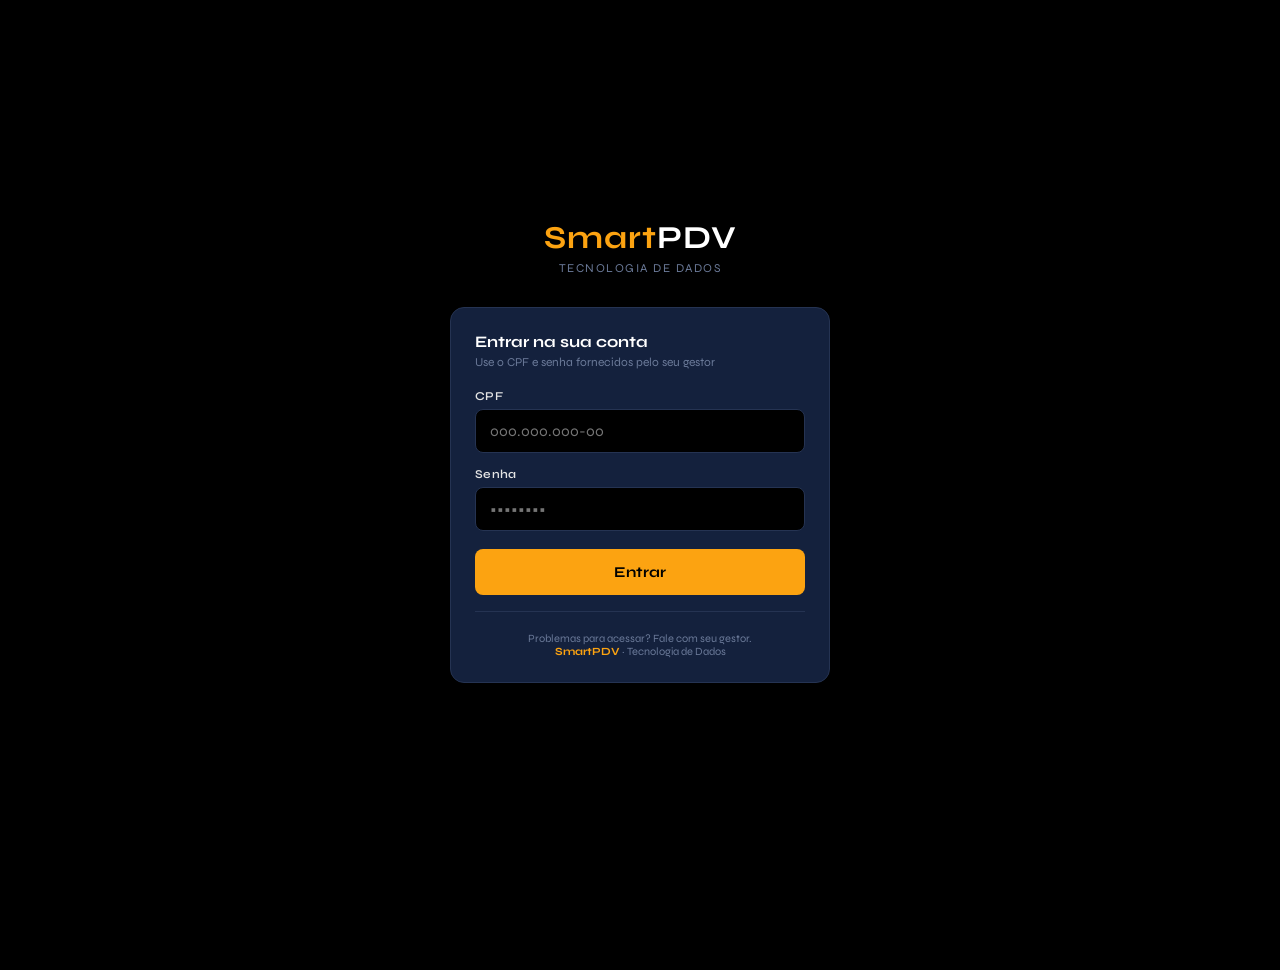
==== index.html @ 87f672d1 "Update index.html" ====
<!DOCTYPE html>
<html lang="pt-BR">
<head>
<meta charset="UTF-8">
<meta name="viewport" content="width=device-width, initial-scale=1.0, maximum-scale=1.0">
<meta name="theme-color" content="#14213D">
<meta name="apple-mobile-web-app-capable" content="yes">
<title>SmartPDV — by Smartdata</title>
<link href="https://fonts.googleapis.com/css2?family=Syne:wght@400;500;600;700&family=DM+Mono:wght@500&display=swap" rel="stylesheet">
<link rel="stylesheet" href="assets/css/app.css">
</head>
<body>

<!-- ═══════════════════════════════════════════════
     TELA LOGIN
═══════════════════════════════════════════════ -->
<div id="sc-login" class="login-wrap">
  <div class="login-logo">
    <div class="login-logo-text"><span>Smart</span>PDV</div>
    <div class="login-tagline">Tecnologia de Dados</div>
  </div>

  <div class="login-card">
    <div class="login-title">Entrar na sua conta</div>
    <div class="login-sub">Use o CPF e senha fornecidos pelo seu gestor</div>

    <div class="login-field">
      <label>CPF</label>
      <input type="text" id="login-email" placeholder="000.000.000-00" inputmode="numeric" autocomplete="username" maxlength="14">
    </div>
    <div class="login-field">
      <label>Senha</label>
      <input type="password" id="login-senha" placeholder="••••••••" autocomplete="current-password">
    </div>

    <button class="login-btn" id="login-btn" onclick="fazerLogin()">Entrar</button>
    <div class="login-loading" id="login-loading">⏳ Verificando...</div>
    <div class="login-error" id="login-error">E-mail ou senha incorretos. Tente novamente.</div>

    <div class="login-divider"></div>
    <div class="login-footer">
      Problemas para acessar? Fale com seu gestor.<br>
      <strong style="color:var(--brand)">SmartPDV</strong> · Tecnologia de Dados
    </div>
  </div>
</div>

<!-- ═══════════════════════════════════════════════
     TELA 1 — PRINCIPAL (Consolidado)
═══════════════════════════════════════════════ -->
<div id="sc-home" class="screen">
  <div class="header">
    <div class="logo"><span style="color:#FCA311">Smart</span>PDV</div>
    <button class="theme-toggle" onclick="toggleTema()" id="theme-btn" title="Alternar tema">
      <span class="toggle-icon" id="theme-icon">🌙</span>
      <div class="toggle-track"><div class="toggle-thumb"></div></div>
      <span class="toggle-lbl" id="theme-lbl">DARK</span>
    </button>
    <div class="h-row">
      <div>
        <div class="h-title" id="greeting">Bom dia!</div>
        <div style="font-size:15px;font-weight:600;color:var(--text);margin-top:2px" id="home-promotor-nome"></div>
        <div class="h-sub" id="hdate">—</div>
      </div>
      <div class="h-time" id="hclock">--:--</div>
    </div>
    <div class="loja-pill" onclick="abrirSeletorLoja()" style="cursor:pointer" id="loja-pill-home">🏪 <span id="loja-header">Selecionar loja ▾</span></div>
    <div id="seletor-lojas" style="display:none;margin-top:8px;background:var(--surface2);border:1px solid var(--border);border-radius:var(--radius-sm);overflow:hidden"></div>
  </div>

  <div class="sec">
    <!-- STATUS DO DIA — META + ESTOQUE -->
    <div class="card" style="padding:0;overflow:hidden">

      <!-- LINHA 1: Meta mensal + venda diária necessária -->
      <div style="padding:14px 14px 10px;border-bottom:1px solid var(--border)">
        <div style="display:flex;justify-content:space-between;align-items:center;margin-bottom:10px">
          <div class="ct" style="margin:0">Meta do mês</div>
          <div style="display:flex;align-items:center;gap:6px">
            <span id="home-dias-restantes" style="font-size:10px;color:var(--text3)">— dias úteis restantes</span>
            <input type="date" id="home-data-lancamento" onchange="salvarDataLancamento(this.value)" style="font-size:11px;padding:3px 6px;border-radius:6px;border:1px solid var(--brand);background:var(--surface2);color:var(--brand);font-family:'Syne',sans-serif;cursor:pointer;outline:none">
          </div>
        </div>
        <div style="display:grid;grid-template-columns:1fr 1fr;gap:8px;margin-bottom:10px">
          <div class="metric">
            <div style="font-size:10px;color:var(--text3);margin-bottom:3px">Meta mensal</div>
            <div class="metric-n" style="color:var(--text);font-size:16px" id="home-meta-val">R$ —</div>
          </div>
          <div class="metric">
            <div style="font-size:10px;color:var(--text3);margin-bottom:3px">Realizado</div>
            <div class="metric-n" style="color:var(--green);font-size:16px" id="home-real-val">R$ —</div>
          </div>
        </div>
        <!-- Barra de progresso da meta -->
        <div style="display:flex;align-items:center;gap:8px;margin-bottom:6px">
          <div class="pbar" style="flex:1;margin:0"><div class="pfill" id="home-meta-bar" style="width:0%;background:var(--brand)"></div></div>
          <span style="font-family:'DM Mono',monospace;font-size:12px;font-weight:600;color:var(--brand);min-width:32px;text-align:right" id="home-meta-pct">0%</span>
        </div>
        <!-- Venda diária necessária -->
        <div style="background:var(--surface2);border-radius:var(--radius-sm);padding:8px 12px;border:1px solid var(--border);display:flex;justify-content:space-between;align-items:center">
          <div>
            <div style="font-size:10px;color:var(--text3)">Precisa vender por dia</div>
            <div style="font-size:17px;font-weight:700;color:var(--brand);font-family:'DM Mono',monospace" id="home-meta-dia">R$ —</div>
          </div>
          <div style="text-align:right">
            <div style="font-size:10px;color:var(--text3)">Falta para a meta</div>
            <div style="font-size:14px;font-weight:600;color:var(--red);font-family:'DM Mono',monospace" id="home-meta-falta">R$ —</div>
          </div>
        </div>
      </div>

      <!-- LINHA 2: Valor de estoque disponível -->
      <div style="padding:12px 14px;border-bottom:1px solid var(--border)">
        <div style="display:flex;justify-content:space-between;align-items:center;margin-bottom:8px">
          <div class="ct" style="margin:0">Estoque disponível</div>
          <span style="font-size:10px;color:var(--text3)">qtd × preço sugerido</span>
        </div>
        <div style="display:grid;grid-template-columns:1fr 1fr;gap:8px">
          <div class="metric">
            <div style="font-size:10px;color:var(--text3);margin-bottom:3px">Valor total estoque</div>
            <div class="metric-n" style="color:var(--brand);font-size:15px" id="home-est-valor">R$ —</div>
            <div style="font-size:10px;color:var(--text3);margin-top:2px" id="home-est-unidades">— unidades</div>
          </div>
          <div class="metric">
            <div style="font-size:10px;color:var(--text3);margin-bottom:3px">Cobre a meta diária?</div>
            <div class="metric-n" style="font-size:14px" id="home-est-cobre">—</div>
            <div style="font-size:10px;color:var(--text3);margin-top:2px" id="home-est-dias-cobre">—</div>
          </div>
        </div>
      </div>

      <!-- LINHA 3: Alertas rápidos -->
      <div style="padding:10px 14px">
        <div style="display:grid;grid-template-columns:repeat(4,1fr);gap:6px">
          <div class="metric" style="padding:8px">
            <div class="metric-n" style="color:var(--brand);font-size:18px" id="home-est-alert">—</div>
            <div class="metric-l">Est. alerta</div>
          </div>
          <div class="metric" style="padding:8px">
            <div class="metric-n" style="color:var(--red);font-size:18px" id="home-av">—</div>
            <div class="metric-l">Avarias</div>
          </div>
          <div class="metric" style="padding:8px">
            <div class="metric-n" style="color:var(--green);font-size:18px" id="home-expo-pct">—</div>
            <div class="metric-l">Exposição</div>
          </div>
          <div class="metric" style="padding:8px">
            <div class="metric-n" style="color:var(--purple);font-size:18px" id="home-op">—</div>
            <div class="metric-l">Oprtunid.</div>
          </div>
        </div>
      </div>
    </div>

    <!-- RESUMO DESEMPENHO -->
    <div class="res-card">
      <div class="res-card-head" onclick="navTo('desempenho')">
        <div class="res-card-title">📈 Desempenho</div>
        <span class="badge b-neutral" style="font-size:10px">Ver tudo →</span>
      </div>
      <div class="res-card-body">
        <div class="meta-bar-wrap" style="margin:0">
          <div class="meta-lbl"><span>Faturamento do mês</span><span id="home-fat-pct">—</span></div>
          <div class="meta-bar"><div class="meta-fill" id="home-fat-bar" style="width:0%;background:var(--brand)"></div></div>
        </div>
        <div style="display:flex;justify-content:space-between;margin-top:6px;font-size:12px;color:var(--text2)">
          <span>Realizado: <strong id="home-fat-real">R$ —</strong></span>
          <span>Meta: <strong id="home-fat-meta">R$ —</strong></span>
        </div>
      </div>
    </div>

    <!-- RESUMO ESTOQUE -->
    <div class="res-card">
      <div class="res-card-head" onclick="navTo('estoque')">
        <div class="res-card-title">📦 Estoque & Preços</div>
        <span class="badge b-neutral" style="font-size:10px">Ver tudo →</span>
      </div>
      <div class="res-card-body" id="home-est-body">
        <div style="font-size:12px;color:var(--text3)">Nenhum registro hoje. Toque para lançar.</div>
      </div>
    </div>

    <!-- RESUMO EXPOSIÇÃO -->
    <div class="res-card">
      <div class="res-card-head" onclick="navTo('exposicao')">
        <div class="res-card-title">🏪 Exposição</div>
        <span class="badge b-neutral" style="font-size:10px">Ver tudo →</span>
      </div>
      <div class="res-card-body">
        <div style="display:flex;align-items:center;gap:10px;">
          <div style="flex:1"><div class="pbar"><div class="pfill" id="home-expo-bar" style="width:0%;background:var(--brand)"></div></div></div>
          <div style="font-family:'DM Mono',monospace;font-size:13px;font-weight:500;color:var(--brand)" id="home-expo-val">0%</div>
        </div>
        <div style="font-size:12px;color:var(--text2);margin-top:5px" id="home-expo-txt">Checklist não preenchido</div>
      </div>
    </div>

    <!-- RESUMO CONCORRENTES -->
    <div class="res-card">
      <div class="res-card-head" onclick="navTo('concorrentes')">
        <div class="res-card-title">🏁 Concorrentes</div>
        <span class="badge b-neutral" style="font-size:10px">Ver tudo →</span>
      </div>
      <div class="res-card-body" id="home-conc-body">
        <div style="font-size:12px;color:var(--text3)">Nenhum preço lançado. Toque para registrar.</div>
      </div>
    </div>

    <!-- RESUMO AVARIAS -->
    <div class="res-card">
      <div class="res-card-head" onclick="navTo('avarias')">
        <div class="res-card-title">⚠️ Avarias</div>
        <span class="badge b-neutral" style="font-size:10px">Ver tudo →</span>
      </div>
      <div class="res-card-body" id="home-av-body">
        <div style="font-size:12px;color:var(--text3)">Nenhuma avaria registrada.</div>
      </div>
    </div>

    <!-- RESUMO OPORTUNIDADES -->
    <div class="res-card">
      <div class="res-card-head" onclick="navTo('oportunidades')">
        <div class="res-card-title">💡 Oportunidades</div>
        <span class="badge b-neutral" style="font-size:10px">Ver tudo →</span>
      </div>
      <div class="res-card-body" id="home-op-body">
        <div style="font-size:12px;color:var(--text3)">Nenhuma oportunidade registrada.</div>
      </div>
    </div>
  </div>
</div>

<!-- ═══════════════════════════════════════════════
     TELA 2 — ESTOQUE + PREÇO PRÓPRIO
═══════════════════════════════════════════════ -->
<div id="sc-estoque" class="screen">
  <div class="header">
    <div class="logo"><span style="color:#FCA311">Smart</span>PDV</div>
    <div class="h-row">
      <div><div class="h-title">Estoque & Preço</div><div class="h-sub" id="loja-est">—</div></div>
      <div class="h-time" id="clk-est">--:--</div>
    </div>
  </div>

  <!-- Banner de dados não salvos -->
  <div id="banner-nao-salvo" style="display:none;align-items:center;justify-content:space-between;gap:10px;background:var(--amber-bg);border:1.5px solid var(--amber);border-radius:var(--radius-sm);margin:12px 14px 0;padding:10px 14px;animation:pulse-border 2s infinite">
    <div style="display:flex;align-items:center;gap:8px">
      <span style="font-size:18px">⚠️</span>
      <div>
        <div style="font-size:12px;font-weight:700;color:var(--amber)">Dados não salvos no banco!</div>
        <div style="font-size:11px;color:var(--text2);margin-top:1px">Clique em "Salvar estoque" antes de fechar o app.</div>
      </div>
    </div>
    <button onclick="salvarEstoque()" style="background:var(--amber);color:#000;border:none;border-radius:var(--radius-sm);padding:8px 14px;font-size:12px;font-weight:700;cursor:pointer;white-space:nowrap;font-family:'Syne',sans-serif">💾 Salvar agora</button>
  </div>
  <style>
    @keyframes pulse-border {
      0%,100% { box-shadow: 0 0 0 0 rgba(252,163,17,0); }
      50%      { box-shadow: 0 0 0 4px rgba(252,163,17,0.2); }
    }
  </style>

  <div class="ibox ibox-blue" style="margin-top:12px">
    💡 Lance o estoque no <strong>sistema</strong> (se tiver acesso) e na <strong>ponta de gôndola</strong>. O preço de cada produto pode ser preenchido aqui mesmo.
  </div>
  <button onclick="limparEstoqueLocalStorage()" style="background:var(--red-bg);color:var(--red);border:1px solid var(--red);border-radius:var(--radius-sm);padding:6px 12px;font-size:11px;margin:4px 12px 0;cursor:pointer">🗑 Limpar cache local</button>

  <div id="lista-est"></div>

  <div class="ph" style="padding-bottom:12px">
    <div style="display:flex;gap:8px">
      <button class="btn btn-p" style="flex:1" onclick="salvarEstoque()">Salvar estoque & preços</button>
      <button class="btn btn-o" style="flex:1" onclick="editarLancamento()">✏️ Corrigir lançamento</button>
    </div>
  </div>
</div>

<!-- ═══════════════════════════════════════════════
     TELA 3 — EXPOSIÇÃO
═══════════════════════════════════════════════ -->
<div id="sc-exposicao" class="screen">
  <div class="header">
    <div class="logo"><span style="color:#FCA311">Smart</span>PDV</div>
    <div class="h-row">
      <div><div class="h-title">Exposição</div><div class="h-sub" id="loja-exp">—</div></div>
    </div>
  </div>

  <div class="sec">
    <div class="card">
      <div class="ct">Checklist de merchandising</div>
      <div class="ci" onclick="tgl(this)"><div class="cb"></div><span class="ci-label">Produtos expostos no ponto natural</span></div>
      <div class="ci" onclick="tgl(this)"><div class="cb"></div><span class="ci-label">Preço físico confere com o sistema</span></div>
      <div class="ci" onclick="tgl(this)"><div class="cb"></div><span class="ci-label">Precificação visível ao consumidor</span></div>
      <div class="ci" onclick="tgl(this)"><div class="cb"></div><span class="ci-label">Área extra / ponto de promoção ativa</span></div>
      <div class="ci" onclick="tgl(this)"><div class="cb"></div><span class="ci-label">Material de merchandising afixado</span></div>
      <div class="ci" onclick="tgl(this)"><div class="cb"></div><span class="ci-label">Cross-merchandising realizado</span></div>
      <div class="ci" onclick="tgl(this)"><div class="cb"></div><span class="ci-label">Produtos sem avaria / dentro do prazo</span></div>
      <div class="ci" onclick="tgl(this)"><div class="cb"></div><span class="ci-label">Planograma seguido corretamente</span></div>
    </div>

    <div class="card">
      <div class="ct">Conformidade</div>
      <div style="display:flex;align-items:center;gap:10px">
        <div style="flex:1"><div class="pbar"><div class="pfill" id="exp-fill" style="width:0%;background:var(--brand)"></div></div></div>
        <div style="font-family:'DM Mono',monospace;font-size:16px;font-weight:500;color:var(--brand)" id="exp-pct">0%</div>
      </div>
      <div style="font-size:12px;color:var(--text2);margin-top:5px" id="exp-lbl">0 de 8 itens</div>
    </div>

    <!-- FOTOS POR PRODUTO -->
    <div class="card">
      <div class="ct">Fotos da exposição</div>
      <div id="fotos-lista">
        <!-- gerado pelo JS -->
      </div>
      <button class="btn btn-o" onclick="addFotoExtra()" style="margin-top:8px;font-size:13px">+ Adicionar foto extra</button>
    </div>

    <div class="card">
      <div class="ct">Observações gerais</div>
      <div class="field">
        <textarea placeholder="Descreva o que precisa melhorar na exposição..." id="obs-exp"></textarea>
      </div>
      <button class="btn btn-p" onclick="salvarExposicao()">Salvar exposição</button>
    </div>
  </div>
</div>

<!-- ═══════════════════════════════════════════════
     TELA 4 — PREÇOS DOS CONCORRENTES
═══════════════════════════════════════════════ -->
<div id="sc-concorrentes" class="screen">
  <div class="header">
    <div class="logo"><span style="color:#FCA311">Smart</span>PDV</div>
    <div class="h-row">
      <div><div class="h-title">Concorrentes</div><div class="h-sub" id="loja-conc">—</div></div>
    </div>
  </div>

  <div class="ibox ibox-blue" style="margin-top:12px">
    🏁 Compare o preço do <strong>seu produto</strong> com o similar do <strong>concorrente</strong>. O preço próprio é carregado do estoque.
  </div>

  <div id="lista-conc"></div>

  <div class="ph" style="padding-bottom:12px">
    <button class="btn btn-p" onclick="salvarConcorrentes()">Salvar preços concorrentes</button>
  </div>
</div>

<!-- ═══════════════════════════════════════════════
     TELA 5 — AVARIAS
═══════════════════════════════════════════════ -->
<div id="sc-avarias" class="screen">
  <div class="header">
    <div class="logo"><span style="color:#FCA311">Smart</span>PDV</div>
    <div class="h-row">
      <div><div class="h-title">Avarias</div><div class="h-sub" id="loja-av">—</div></div>
    </div>
  </div>

  <div class="sec">
    <div class="card">
      <div class="ct">Registrar avaria</div>
      <div class="field">
        <label>Produto</label>
        <select id="av-produto">
          <option value="">Selecione o produto</option>
        </select>
      </div>
      <div class="metrics m2" style="margin-bottom:10px">
        <div class="field" style="margin:0">
          <label>Quantidade avariada</label>
          <input type="number" id="av-qty" placeholder="0" min="1" inputmode="numeric">
        </div>
        <div class="field" style="margin:0">
          <label>Tipo de avaria</label>
          <select id="av-tipo">
            <option value="">Selecione</option>
            <option>Embalagem danificada</option>
            <option>Produto vencido</option>
            <option>Produto amassado</option>
            <option>Vazamento</option>
            <option>Produto aberto</option>
            <option>Outro</option>
          </select>
        </div>
      </div>
      <div class="field">
        <label>Observação</label>
        <textarea id="av-obs" placeholder="Descreva a avaria..."></textarea>
      </div>
      <div class="field">
        <label>Foto da avaria</label>
        <label style="display:flex;align-items:center;justify-content:center;gap:6px;background:var(--surface2);border:1.5px dashed var(--border);border-radius:var(--radius-sm);padding:14px;cursor:pointer;color:var(--text2);font-size:13px">
          📷 Fotografar avaria
          <input type="file" accept="image/*" capture="environment" style="display:none" onchange="prevAvaria(this)">
        </label>
        <div id="av-prev" style="display:none;margin-top:8px"></div>
      </div>
      <button class="btn btn-p" onclick="addAvaria()">Registrar avaria</button>
    </div>

    <div id="lista-av"><!-- gerado pelo JS --></div>
  </div>
</div>

<!-- ═══════════════════════════════════════════════
     TELA 6 — DESEMPENHO
═══════════════════════════════════════════════ -->
<div id="sc-desempenho" class="screen">
  <div class="header">
    <div class="logo"><span style="color:#FCA311">Smart</span>PDV</div>
    <div class="h-row">
      <div><div class="h-title">Desempenho</div><div class="h-sub" id="loja-desemp">—</div></div>
    </div>
  </div>

  <div class="sec">
    <!-- METAS DO MÊS -->
    <div class="card">
      <div class="ct">Faturamento do mês</div>
      <div class="metrics m2" style="margin-bottom:12px">
        <div class="metric">
          <div class="metric-n" style="color:var(--brand)" id="desemp-real">R$ —</div>
          <div class="metric-l">Realizado</div>
        </div>
        <div class="metric">
          <div class="metric-n" style="color:var(--text2)" id="desemp-meta">R$ —</div>
          <div class="metric-l">Meta</div>
        </div>
      </div>
      <div class="meta-bar-wrap">
        <div class="meta-lbl"><span id="desemp-pct-lbl">0% da meta</span><span id="desemp-falta">Falta: R$ —</span></div>
        <div class="meta-bar"><div class="meta-fill" id="desemp-bar" style="width:0%;background:var(--brand)"></div></div>
      </div>
    </div>

    <!-- ATUALIZAR FATURAMENTO -->
    <div class="card">
      <div class="ct">Atualizar resultado</div>
      <div class="metrics m2" style="margin-bottom:10px">
        <div class="field" style="margin:0">
          <label>Faturamento realizado (R$)</label>
          <input type="number" id="fat-real-input" placeholder="0,00" inputmode="decimal" oninput="calcMeta()">
        </div>
        <div class="field" style="margin:0">
          <label>Meta do mês (R$)</label>
          <input type="number" id="fat-meta-input" placeholder="0,00" inputmode="decimal" oninput="calcMeta()">
        </div>
      </div>
      <button class="btn btn-p" onclick="salvarDesempenho()">Salvar desempenho</button>
    </div>

    <!-- HISTÓRICO DE ATUALIZAÇÕES -->
    <div class="card">
      <div class="ct">Histórico de atualizações</div>
      <div id="desemp-historico">
        <div style="font-size:12px;color:var(--text3);text-align:center;padding:12px">
          Nenhuma atualização registrada ainda. Salve o desempenho para começar o histórico.
        </div>
      </div>
    </div>

    <!-- PROJEÇÃO DO MÊS -->
    <div class="card">
      <div class="ct">Projeção do mês</div>
      <div class="metrics m2">
        <div class="metric">
          <div class="metric-n" style="color:var(--brand);font-size:16px" id="desemp-proj-dia">R$ —</div>
          <div class="metric-l">Realizado por dia útil</div>
        </div>
        <div class="metric">
          <div class="metric-n" style="color:var(--green);font-size:16px" id="desemp-proj-fim">R$ —</div>
          <div class="metric-l">Projeção no fim do mês</div>
        </div>
      </div>
      <div style="font-size:11px;color:var(--text3);margin-top:8px;text-align:center" id="desemp-proj-txt">
        Preencha o realizado para ver a projeção
      </div>
    </div>
  </div>
</div>

<!-- ═══════════════════════════════════════════════
     TELA 7 — OPORTUNIDADES
═══════════════════════════════════════════════ -->
<div id="sc-oportunidades" class="screen">
  <div class="header">
    <div class="logo"><span style="color:#FCA311">Smart</span>PDV</div>
    <div class="h-row">
      <div><div class="h-title">Oportunidades</div><div class="h-sub" id="loja-op">—</div></div>
    </div>
  </div>

  <div class="sec">
    <div class="card">
      <div class="ct">Nova oportunidade</div>
      <div class="field">
        <label>Tipo</label>
        <select id="op-tipo">
          <option value="">Selecione o tipo</option>
          <option>Sugestão de cadastro de produto</option>
          <option>Promoção</option>
          <option>Ação pontual</option>
          <option>Negociação de espaço</option>
          <option>Ativação de ponto extra</option>
          <option>Outro</option>
        </select>
      </div>
      <div class="field">
        <label>Produto / Categoria envolvida</label>
        <input type="text" id="op-produto" placeholder="Qual produto ou categoria?">
      </div>
      <div class="field">
        <label>Descrição</label>
        <textarea id="op-desc" placeholder="Descreva a oportunidade identificada..."></textarea>
      </div>
      <div class="field">
        <label>Prioridade</label>
        <select id="op-prioridade">
          <option value="media">Média</option>
          <option value="alta">Alta</option>
          <option value="baixa">Baixa</option>
        </select>
      </div>
      <button class="btn btn-p" onclick="addOportunidade()">Registrar oportunidade</button>
    </div>

    <div id="lista-op"><!-- gerado pelo JS --></div>
  </div>
</div>

<!-- ═══════════════════════════════════════════════
     TELA 8 — CONFIG
═══════════════════════════════════════════════ -->
<div id="sc-config" class="screen">
  <div class="header">
    <div class="logo"><span style="color:#FCA311">Smart</span>PDV</div>
    <div class="h-row"><div><div class="h-title">Configurações</div></div></div>
  </div>
  <div class="sec">
    <div class="card">
      <div style="display:flex;justify-content:space-between;align-items:center;margin-bottom:12px">
        <div class="ct" style="margin:0">Meu perfil</div>
        <div style="display:flex;align-items:center;gap:8px">
          <span style="font-size:11px;color:var(--text3)" id="cfg-usuario-logado"></span>
          <button onclick="fazerLogout()" style="background:var(--red-bg);color:var(--red);border:1px solid var(--red);border-radius:var(--radius-sm);padding:5px 12px;font-size:12px;font-weight:700;cursor:pointer">Sair</button>
        </div>
      </div>
      <div class="field"><label>Meu nome</label><input type="text" id="cfg-nome" placeholder="Seu nome completo"></div>

      <div style="height:1px;background:var(--border);margin:4px 0 12px"></div>
      <div class="ct" style="margin-bottom:10px">Minhas lojas (até 5)</div>
      <div style="font-size:11px;color:var(--text3);margin-bottom:10px">Cadastre as lojas onde você atua. Na tela principal você escolhe qual está visitando.</div>

      <div id="lojas-lista" style="margin-bottom:10px"></div>

      <div style="background:var(--surface2);border:1px solid var(--border);border-radius:var(--radius-sm);padding:12px;margin-bottom:10px">
        <div style="font-size:11px;font-weight:600;color:var(--text2);margin-bottom:8px;text-transform:uppercase;letter-spacing:0.8px">Nova loja</div>
        <div class="field" style="margin-bottom:8px"><label>Nome da loja</label><input type="text" id="nova-loja-nome" placeholder="Ex: Atacadão — Boa Viagem"></div>
        <div style="display:grid;grid-template-columns:1fr 1fr;gap:8px">
          <div class="field" style="margin:0"><label>Filial</label><input type="text" id="nova-loja-rede" placeholder="Ex: Filial Norte"></div>
          <div class="field" style="margin:0"><label>Cidade</label><input type="text" id="nova-loja-cidade" placeholder="Recife"></div>
        </div>
        <button class="btn btn-o" style="margin-top:8px;font-size:13px" onclick="addLoja()">+ Adicionar loja</button>
      </div>

      <div style="height:1px;background:var(--border);margin:4px 0 12px"></div>
      <div class="ct" style="margin-bottom:10px">Meta mensal</div>
      <div style="display:grid;grid-template-columns:1fr 1fr;gap:8px">
        <div class="field" style="margin:0">
          <label>Meta do mês (R$)</label>
          <input type="number" id="cfg-meta" placeholder="Ex: 50000" inputmode="decimal" oninput="previewMeta()">
        </div>
        <div class="field" style="margin:0">
          <label>Realizado até hoje (R$)</label>
          <input type="number" id="cfg-realizado" placeholder="Ex: 18000" inputmode="decimal" oninput="previewMeta()">
        </div>
      </div>
      <div id="cfg-meta-preview" style="display:none;background:var(--surface2);border:1px solid var(--border);border-radius:var(--radius-sm);padding:10px 12px;margin-top:10px">
        <div style="display:flex;justify-content:space-between;align-items:center;margin-bottom:6px">
          <span style="font-size:11px;color:var(--text3)">Precisa vender por dia</span>
          <span style="font-family:'DM Mono',monospace;font-size:15px;font-weight:700;color:var(--brand)" id="cfg-meta-dia">R$ —</span>
        </div>
        <div style="display:flex;justify-content:space-between;align-items:center">
          <span style="font-size:11px;color:var(--text3)">Progresso da meta</span>
          <span style="font-family:'DM Mono',monospace;font-size:13px;font-weight:600;color:var(--green)" id="cfg-meta-pct">0%</span>
        </div>
        <div class="pbar" style="margin-top:6px"><div class="pfill" id="cfg-meta-bar" style="width:0%;background:var(--brand)"></div></div>
      </div>

      <button class="btn btn-p" style="margin-top:12px" onclick="salvarPerfil()">Salvar perfil e meta</button>
    </div>



    <!-- CADASTRO DE PRODUTOS -->
    <div class="card">
      <div class="ct">Cadastro de produtos</div>
      <div class="ibox ibox-blue" style="margin:0 0 12px">Cadastre os produtos que o promotor deve acompanhar. Eles aparecerão em Estoque, Exposição, Avarias e Concorrentes.</div>
      <div style="background:var(--surface2);border-radius:var(--radius-sm);padding:12px;margin-bottom:12px;border:1px solid var(--border)">
        <div style="font-size:11px;font-weight:600;color:var(--text2);margin-bottom:10px;text-transform:uppercase;letter-spacing:0.8px">Novo produto</div>
        <div class="field"><label>Nome do produto</label><input type="text" id="np-nome" placeholder="Ex: Produto A — 500ml"></div>
        <div style="display:grid;grid-template-columns:1fr 1fr;gap:8px">
          <div class="field" style="margin:0"><label>SKU / Código</label><input type="text" id="np-sku" placeholder="SKU-001"></div>
          <div class="field" style="margin:0"><label>Estoque mínimo</label><input type="number" id="np-minimo" placeholder="20" inputmode="numeric"></div>
        </div>
        <div class="field" style="margin-top:8px"><label>Fornecedor</label><input type="text" id="np-fornecedor" placeholder="Ex: Distribuidora ABC"></div>
        <div class="field" style="margin-top:8px"><label>Preço sugerido p/ venda (R$)</label><input type="text" id="np-preco" placeholder="0,00" inputmode="decimal"></div>
        <div class="field" style="margin-top:8px">
          <label>Lojas onde este produto é vendido</label>
          <div id="np-lojas-check" style="display:flex;flex-direction:column;gap:6px;margin-top:4px">
            <div style="font-size:12px;color:var(--text3);font-style:italic">Cadastre lojas em "Minhas lojas" para selecionar</div>
          </div>
        </div>
        <button class="btn btn-p" style="margin-top:8px;font-size:13px" onclick="addProduto()">+ Adicionar produto</button>
        <button class="btn btn-o" style="margin-top:8px;font-size:12px" onclick="sincronizarProdutos()">↻ Sincronizar com banco</button>
      </div>
      <div id="lista-produtos-cfg"></div>
    </div>

    <!-- CADASTRO SIMILARES CONCORRENTES -->
    <div class="card">
      <div class="ct">Produtos similares — concorrentes</div>
      <div class="ibox ibox-blue" style="margin:0 0 12px">Para cada produto seu, cadastre o similar do concorrente que o promotor deve pesquisar o preço.</div>
      <div style="background:var(--surface2);border-radius:var(--radius-sm);padding:12px;margin-bottom:12px;border:1px solid var(--border)">
        <div style="font-size:11px;font-weight:600;color:var(--text2);margin-bottom:10px;text-transform:uppercase;letter-spacing:0.8px">Novo similar</div>
        <div class="field"><label>Produto próprio</label>
          <select id="nc-meu-produto"><option value="">Selecione o produto</option></select>
        </div>
        <div class="field"><label>Empresa concorrente</label><input type="text" id="nc-empresa" placeholder="Ex: Concorrente A"></div>
        <div class="field"><label>Produto similar (concorrente)</label><input type="text" id="nc-similar" placeholder="Ex: Marca X — 500ml"></div>
        <button class="btn btn-p" style="font-size:13px" onclick="addConcorrente()">+ Adicionar similar</button>
      </div>
      <div id="lista-conc-cfg"></div>
    </div>

    
  </div>
</div>

<!-- NAV INFERIOR -->
<nav class="nav" id="main-nav" style="display:none">
  <button class="ni" id="ni-home"        onclick="navTo('home')">        <span class="ni-icon">🏠</span>Início</button>
  <button class="ni"        id="ni-estoque"      onclick="navTo('estoque')">     <span class="ni-icon">📦</span>Estoque</button>
  <button class="ni"        id="ni-exposicao"    onclick="navTo('exposicao')">   <span class="ni-icon">🏪</span>Exposição</button>
  <button class="ni"        id="ni-concorrentes" onclick="navTo('concorrentes')"><span class="ni-icon">🏁</span>Concorr.</button>
  <button class="ni"        id="ni-avarias"      onclick="navTo('avarias')">     <span class="ni-icon">⚠️</span>Avarias</button>
    <button class="ni"        id="ni-oportunidades" onclick="navTo('oportunidades')"><span class="ni-icon">💡</span>Oprtun.</button>
  <button class="ni"        id="ni-config"       onclick="navTo('config')">      <span class="ni-icon">⚙️</span>Config</button>
</nav>

<script src="assets/js/app.js"></script>
</body>
</html>
---- assets/css/app.css ----
:root {
  /* ── Smartdata — Black & Gold Elegance (DARK) ── */
  --brand:#FCA311; --brand-dark:#D4880A; --brand-light:#3A2D00;
  --bg:#000000; --surface:#14213D; --surface2:#1C2B4A;
  --border:#253352; --text:#FFFFFF; --text2:#E5E5E5; --text3:#6B7A99;
  --green:#2ECC71; --green-bg:#0D2E1A;
  --amber:#FCA311; --amber-bg:#2E1F00;
  --red:#FF4D6D; --red-bg:#2E0D15;
  --blue:#4DA3FF; --blue-bg:#0D1E35;
  --purple:#A78BFA; --purple-bg:#1A1035;
  --radius:14px; --radius-sm:8px;
}
/* ── Tema claro ── */
body.light {
  --brand:#FCA311; --brand-dark:#D4880A; --brand-light:#FFF4DC;
  --bg:#F5F5F5; --surface:#FFFFFF; --surface2:#F0F0F0;
  --border:#E0E0E0; --text:#000000; --text2:#333333; --text3:#888888;
  --green:#1A6B45; --green-bg:#E6F4ED;
  --amber:#8C5200; --amber-bg:#FFF3E0;
  --red:#C0002A; --red-bg:#FFE8EE;
  --blue:#0A4FA6; --blue-bg:#E8F0FB;
  --purple:#5B2D9E; --purple-bg:#F0EBFB;
}
*{box-sizing:border-box;margin:0;padding:0;-webkit-tap-highlight-color:transparent}

/* LOGIN */
.login-wrap{min-height:100vh;display:flex;flex-direction:column;align-items:center;justify-content:center;padding:24px;background:var(--bg)}
.login-logo{text-align:center;margin-bottom:32px}
.login-logo-text{font-size:32px;font-weight:700;letter-spacing:1px}
.login-logo-text span{color:var(--brand)}
.login-tagline{font-size:12px;color:var(--text3);margin-top:4px;letter-spacing:1.5px;text-transform:uppercase}
.login-card{background:var(--surface);border:1px solid var(--border);border-radius:var(--radius);padding:24px;width:100%;max-width:380px}
.login-title{font-size:16px;font-weight:700;color:var(--text);margin-bottom:4px}
.login-sub{font-size:12px;color:var(--text3);margin-bottom:20px}
.login-field{margin-bottom:14px}
.login-field label{display:block;font-size:12px;font-weight:600;color:var(--text2);margin-bottom:6px;letter-spacing:0.3px}
.login-field input{width:100%;padding:12px 14px;border-radius:var(--radius-sm);border:1.5px solid var(--border);background:var(--bg);font-family:'Syne',sans-serif;font-size:15px;color:var(--text);outline:none;-webkit-appearance:none;transition:border-color 0.15s}
.login-field input:focus{border-color:var(--brand)}
.login-btn{width:100%;padding:14px;border-radius:var(--radius-sm);border:none;background:var(--brand);color:#000;font-family:'Syne',sans-serif;font-size:15px;font-weight:700;cursor:pointer;transition:all 0.12s;margin-top:4px}
.login-btn:active{background:var(--brand-dark);transform:scale(0.98)}
.login-btn:disabled{opacity:0.5;cursor:not-allowed}
.login-error{background:var(--red-bg);border:1px solid var(--red);border-radius:var(--radius-sm);padding:10px 14px;font-size:12px;color:var(--red);margin-top:12px;display:none}
.login-footer{text-align:center;font-size:11px;color:var(--text3);margin-top:20px}
.login-divider{height:1px;background:var(--border);margin:16px 0}
.login-loading{display:none;text-align:center;padding:12px;font-size:13px;color:var(--text3)}
body{font-family:'Syne',sans-serif;background:var(--bg);color:var(--text);min-height:100vh;max-width:430px;margin:0 auto;padding-bottom:70px;transition:background 0.3s,color 0.3s}

/* HEADER */
.header{background:var(--surface);padding:42px 18px 16px;position:relative;overflow:hidden;border-bottom:1px solid var(--border);transition:background 0.3s,border-color 0.3s}
.header::before{content:'';position:absolute;top:0;left:0;right:0;height:3px;background:var(--brand);border-radius:0}
.logo{font-size:11px;font-weight:700;color:#FFFFFF;letter-spacing:2px;text-transform:uppercase}
body.light .logo{color:#000000}
body.light .logo span{color:#FCA311}
/* TOGGLE TEMA */
.theme-toggle{position:absolute;top:44px;right:16px;display:flex;align-items:center;gap:6px;background:var(--surface2);border:1.5px solid var(--brand);border-radius:20px;padding:5px 10px;cursor:pointer;transition:all 0.2s;z-index:10}
.theme-toggle:active{transform:scale(0.95)}
.toggle-track{width:34px;height:18px;border-radius:9px;background:var(--border);position:relative;transition:background 0.25s;flex-shrink:0}
body.light .toggle-track{background:#FCA311}
.toggle-thumb{position:absolute;top:2px;left:2px;width:14px;height:14px;border-radius:50%;background:#FFFFFF;transition:transform 0.25s;box-shadow:0 1px 3px rgba(0,0,0,0.3)}
body.light .toggle-thumb{transform:translateX(16px);background:#000}
.toggle-icon{font-size:13px;line-height:1}
.toggle-lbl{font-size:10px;font-weight:700;letter-spacing:0.5px;color:var(--text2)}
.h-row{display:flex;justify-content:space-between;align-items:flex-end;margin-top:8px}
.h-title{font-size:20px;font-weight:700;color:var(--text)}
.h-sub{font-size:12px;color:var(--text2);margin-top:2px}
.h-time{font-family:'DM Mono',monospace;font-size:12px;color:var(--text3)}
.loja-pill{display:inline-flex;align-items:center;gap:5px;background:var(--brand-light);border:1px solid var(--brand);border-radius:20px;padding:4px 10px;font-size:11px;color:var(--brand);font-weight:600;margin-top:8px}

/* NAV */
.nav{position:fixed;bottom:0;left:50%;transform:translateX(-50%);width:100%;max-width:430px;background:var(--surface);border-top:1px solid var(--border);display:flex;z-index:100;padding-bottom:env(safe-area-inset-bottom);transition:background 0.3s,border-color 0.3s}
.ni{flex:1;display:flex;flex-direction:column;align-items:center;padding:8px 2px 6px;cursor:pointer;color:var(--text3);font-size:9px;font-weight:500;gap:2px;border:none;background:none}
.ni.active{color:var(--brand)}
.ni-icon{font-size:18px}

/* SCREENS */
.screen{display:none}
.screen.active{display:block;animation:fi 0.15s ease}
@keyframes fi{from{opacity:0;transform:translateY(3px)}to{opacity:1;transform:translateY(0)}}

/* SECTION & CARD */
.sec{padding:12px 0 2px}
.card{background:var(--surface);border-radius:var(--radius);border:1px solid var(--border);padding:14px;margin:0 14px 10px;transition:background 0.3s,border-color 0.3s}
.ct{font-size:10px;font-weight:600;color:var(--text3);text-transform:uppercase;letter-spacing:1px;margin-bottom:10px}

/* FIELDS */
.field{margin-bottom:10px}
.field label{display:block;font-size:12px;font-weight:500;color:var(--text2);margin-bottom:4px}
.field input,.field select,.field textarea{width:100%;padding:8px 10px;border-radius:var(--radius-sm);border:1px solid var(--border);background:var(--bg);font-family:'Syne',sans-serif;font-size:14px;color:var(--text);outline:none;-webkit-appearance:none}
.field input:focus,.field select:focus,.field textarea:focus{border-color:var(--brand)}
.field textarea{resize:none;height:64px}

/* BADGE */
.badge{display:inline-flex;align-items:center;padding:2px 8px;border-radius:20px;font-size:11px;font-weight:600}
.b-ok{background:var(--green-bg);color:var(--green)}
.b-warn{background:var(--amber-bg);color:var(--amber)}
.b-danger{background:var(--red-bg);color:var(--red)}
.b-blue{background:var(--brand-light);color:var(--brand)}
.b-purple{background:var(--purple-bg);color:var(--purple)}
.b-neutral{background:var(--surface2);color:var(--text2);border:1px solid var(--border)}

/* BTN */
.btn{width:100%;padding:12px;border-radius:var(--radius-sm);border:none;font-family:'Syne',sans-serif;font-size:14px;font-weight:600;cursor:pointer;transition:all 0.12s}
.btn-p{background:var(--brand);color:#000000;font-weight:700}
.btn-p:active{background:var(--brand-dark);color:#000;transform:scale(0.98)}
.btn-o{background:transparent;color:var(--brand);border:1.5px solid var(--brand);font-weight:600}
.btn-sm{padding:8px 14px;font-size:12px;width:auto}

/* METRICS */
.metrics{display:grid;gap:8px}
.m2{grid-template-columns:1fr 1fr}
.m3{grid-template-columns:repeat(3,1fr)}
.m4{grid-template-columns:repeat(4,1fr)}
.metric{background:var(--surface2);border-radius:var(--radius-sm);padding:10px;text-align:center;border:1px solid var(--border)}
.metric-n{font-size:20px;font-weight:600}
.metric-l{font-size:10px;color:var(--text3);margin-top:2px}

/* ALERT ITEM */
.ali{display:flex;gap:10px;padding:9px 0;border-bottom:1px solid var(--border)}
.ali:last-child{border-bottom:none}
.ali-dot{width:7px;height:7px;border-radius:50%;margin-top:5px;flex-shrink:0}
.ali-text{font-size:13px;color:var(--text);line-height:1.4}
.ali-sub{font-size:11px;color:var(--text3);margin-top:2px}

/* CHECK */
.ci{display:flex;align-items:center;gap:10px;padding:9px 0;border-bottom:1px solid var(--border);cursor:pointer}
.ci:last-child{border-bottom:none}
.cb{width:22px;height:22px;border-radius:6px;border:1.5px solid var(--border);background:var(--surface2);display:flex;align-items:center;justify-content:center;flex-shrink:0;transition:all 0.12s}
.cb.on{background:var(--brand);border-color:var(--brand-dark)}
.cb.on::after{content:'✓';color:#000;font-size:13px;font-weight:700}
.ci-label{font-size:13px;color:var(--text);flex:1}
.ci-badge{flex-shrink:0}

/* PROGRESS */
.pbar{width:100%;height:6px;background:var(--border);border-radius:3px;overflow:hidden;margin-top:6px}
.pfill{height:100%;border-radius:3px;transition:width 0.4s}

/* ESTOQUE ITEM */
.ei{border:1px solid var(--border);border-radius:var(--radius);margin:0 14px 10px;background:var(--surface);overflow:hidden;transition:border-color 0.15s}
.ei-head{display:flex;justify-content:space-between;align-items:flex-start;padding:11px 13px 8px;border-bottom:1px solid var(--border)}
.ei-nome{font-size:13px;font-weight:600;color:var(--text)}
.ei-sku{font-size:11px;color:var(--text3);margin-top:1px}
.ei-cols{display:grid;grid-template-columns:1fr 1fr}
.ei-col{padding:10px 13px}
.ei-col:first-child{border-right:1px solid var(--border)}
.ei-col-lbl{font-size:10px;font-weight:600;text-transform:uppercase;letter-spacing:0.8px;color:var(--text3);margin-bottom:5px}
.sys-val{font-family:'DM Mono',monospace;font-size:22px;font-weight:500;color:var(--brand)}
.sys-sub{font-size:11px;color:var(--text3);margin-top:2px}
.fis-input{font-family:'DM Mono',monospace;font-size:22px;font-weight:600;width:100%;border:none;background:transparent;color:var(--text);outline:none;padding:0}
.fis-input::placeholder{color:var(--text3)}
.ei-foot{display:flex;align-items:center;padding:7px 13px;border-top:1px solid var(--border);gap:8px}
.dif-txt{font-size:12px;font-weight:600}
.dif-ok{color:var(--green)}.dif-warn{color:var(--amber)}.dif-danger{color:var(--red)}

/* PREÇO MINI (dentro do estoque) */
.ei-preco{display:flex;align-items:center;justify-content:space-between;padding:8px 13px;border-top:1px solid var(--border);background:var(--surface2)}
.ei-preco-lbl{font-size:11px;color:var(--text2)}
.preco-mini{width:90px;padding:5px 8px;border-radius:var(--radius-sm);border:1px solid var(--border);background:var(--bg);font-family:'DM Mono',monospace;font-size:13px;text-align:right;color:var(--brand);font-weight:600;outline:none}
.preco-mini:focus{border-color:var(--brand)}

/* CONCORRENTE ITEM */
.conc-item{border:1px solid var(--border);border-radius:var(--radius);margin:0 14px 10px;background:var(--surface);overflow:hidden}
.conc-head{padding:10px 13px 8px;border-bottom:1px solid var(--border);display:flex;justify-content:space-between;align-items:center}
.conc-nome{font-size:13px;font-weight:600;color:var(--text)}
.conc-body{display:grid;grid-template-columns:1fr 1fr}
.conc-col{padding:10px 13px}
.conc-col:first-child{border-right:1px solid var(--border)}
.conc-col-lbl{font-size:10px;font-weight:600;text-transform:uppercase;letter-spacing:0.8px;color:var(--text3);margin-bottom:4px}
.conc-preco-val{font-family:'DM Mono',monospace;font-size:18px;font-weight:500;color:var(--brand)}
.conc-input{width:100%;border:1.5px solid var(--brand);background:var(--bg);font-family:'DM Mono',monospace;font-size:20px;font-weight:600;color:var(--text);outline:none;padding:8px 10px;border-radius:var(--radius-sm);-webkit-appearance:none;appearance:none}
.conc-input:focus{border-color:var(--brand);background:var(--surface2)}
.conc-input::placeholder{color:var(--text3)}
.conc-foot{padding:7px 13px;border-top:1px solid var(--border);display:flex;align-items:center;justify-content:space-between}

/* AVARIA ITEM */
.av-item{border:1px solid var(--border);border-radius:var(--radius-sm);margin-bottom:8px;padding:10px 12px;background:var(--surface)}
.av-head{display:flex;justify-content:space-between;align-items:center;margin-bottom:8px}
.av-nome{font-size:13px;font-weight:600;color:var(--text)}
.av-remove{background:none;border:none;color:var(--text3);font-size:16px;cursor:pointer;padding:0}

/* DESEMPENHO */
.meta-bar-wrap{margin:10px 0}
.meta-lbl{display:flex;justify-content:space-between;font-size:12px;color:var(--text2);margin-bottom:5px}
.meta-bar{width:100%;height:8px;background:var(--border);border-radius:4px;overflow:hidden}
.meta-fill{height:100%;border-radius:5px;transition:width 0.6s}

/* OPORTUNIDADE CARD */
.op-item{border:1px solid var(--border);border-radius:var(--radius-sm);padding:10px 12px;margin-bottom:8px;background:var(--surface);display:flex;justify-content:space-between;align-items:flex-start}
.op-text{font-size:13px;color:var(--text);line-height:1.5;flex:1}
.op-sub{font-size:11px;color:var(--text3);margin-top:3px}
.op-remove{background:none;border:none;color:var(--text3);font-size:16px;cursor:pointer;padding:0;margin-left:8px}

/* RESUMO CARD (tela principal) */
.res-card{background:var(--surface);border-radius:var(--radius);border:1px solid var(--border);margin:0 14px 10px;overflow:hidden}
.res-card-head{display:flex;justify-content:space-between;align-items:center;padding:10px 14px;border-bottom:1px solid var(--border);cursor:pointer;background:var(--surface2);border-radius:var(--radius) var(--radius) 0 0}
.res-card-title{font-size:13px;font-weight:600;color:var(--text)}
.res-card-body{padding:10px 14px}
.res-row{display:flex;justify-content:space-between;align-items:center;padding:6px 0;border-bottom:1px solid var(--border);font-size:13px}
.res-row:last-child{border-bottom:none}

/* INFO BOX */
.ibox{border-radius:var(--radius-sm);padding:9px 12px;margin:0 14px 10px;font-size:12px;line-height:1.6}
.ibox-blue{background:var(--surface2);color:var(--text2);border:1px solid var(--border)}
.ibox-amber{background:var(--amber-bg);color:var(--amber)}

.spacer{height:8px}
.ph{padding:0 14px}
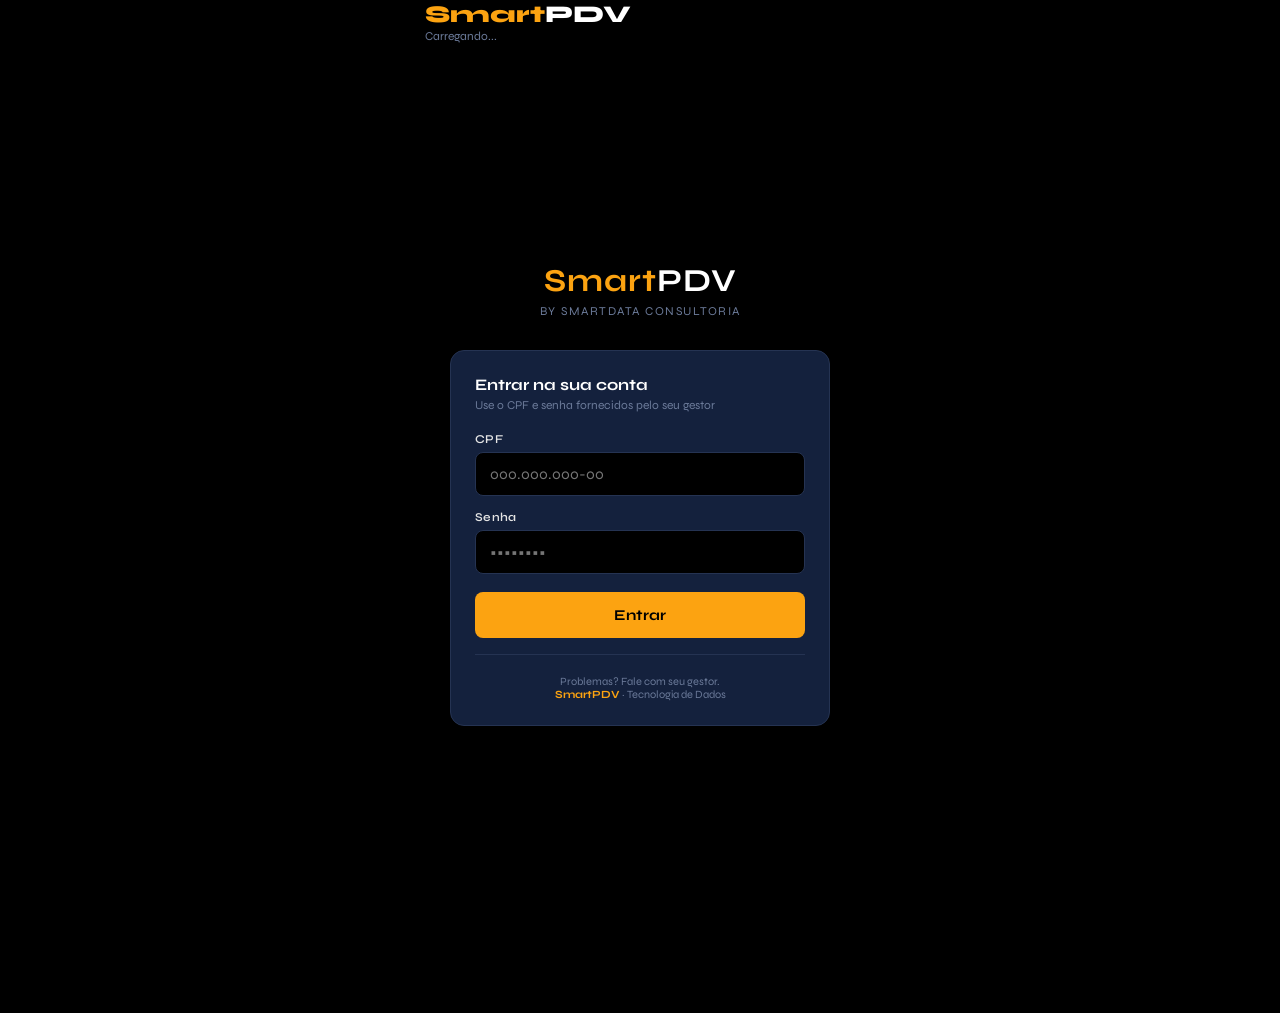
==== commit d336ecd5: "Update index.html" ====
--- a/index.html
+++ b/index.html
@@ -3,398 +3,202 @@
 <head>
 <meta charset="UTF-8">
 <meta name="viewport" content="width=device-width, initial-scale=1.0, maximum-scale=1.0">
-<meta name="theme-color" content="#14213D">
+<meta name="theme-color" content="#0f1117">
 <meta name="apple-mobile-web-app-capable" content="yes">
 <title>SmartPDV — by Smartdata</title>
-<link href="https://fonts.googleapis.com/css2?family=Syne:wght@400;500;600;700&family=DM+Mono:wght@500&display=swap" rel="stylesheet">
+<link href="https://fonts.googleapis.com/css2?family=Syne:wght@400;500;600;700;800&family=DM+Mono:wght@400;500&family=Inter:wght@300;400;500;600&display=swap" rel="stylesheet">
 <link rel="stylesheet" href="assets/css/app.css">
 </head>
 <body>
 
-<!-- ═══════════════════════════════════════════════
-     TELA LOGIN
-═══════════════════════════════════════════════ -->
+<!-- LOADING -->
+<div id="overlay-loading">
+  <div style="font-family:'Syne',sans-serif;font-size:1.5rem;font-weight:800"><span style="color:var(--brand)">Smart</span>PDV</div>
+  <div class="spin"></div>
+  <div style="font-size:12px;color:var(--text3)">Carregando...</div>
+</div>
+<div id="toast"></div>
+
+<!-- LOGIN -->
 <div id="sc-login" class="login-wrap">
   <div class="login-logo">
     <div class="login-logo-text"><span>Smart</span>PDV</div>
-    <div class="login-tagline">Tecnologia de Dados</div>
-  </div>
-
+    <div class="login-tagline">by Smartdata Consultoria</div>
+  </div>
   <div class="login-card">
     <div class="login-title">Entrar na sua conta</div>
     <div class="login-sub">Use o CPF e senha fornecidos pelo seu gestor</div>
-
-    <div class="login-field">
-      <label>CPF</label>
-      <input type="text" id="login-email" placeholder="000.000.000-00" inputmode="numeric" autocomplete="username" maxlength="14">
-    </div>
-    <div class="login-field">
-      <label>Senha</label>
-      <input type="password" id="login-senha" placeholder="••••••••" autocomplete="current-password">
-    </div>
-
-    <button class="login-btn" id="login-btn" onclick="fazerLogin()">Entrar</button>
+    <div class="login-field"><label>CPF</label><input type="text" id="login-cpf" placeholder="000.000.000-00" inputmode="numeric" maxlength="14"></div>
+    <div class="login-field"><label>Senha</label><input type="password" id="login-senha" placeholder="••••••••"></div>
+    <button class="login-btn" onclick="fazerLogin()">Entrar</button>
     <div class="login-loading" id="login-loading">⏳ Verificando...</div>
-    <div class="login-error" id="login-error">E-mail ou senha incorretos. Tente novamente.</div>
-
+    <div class="login-error" id="login-error">CPF ou senha incorretos.</div>
     <div class="login-divider"></div>
-    <div class="login-footer">
-      Problemas para acessar? Fale com seu gestor.<br>
-      <strong style="color:var(--brand)">SmartPDV</strong> · Tecnologia de Dados
-    </div>
-  </div>
-</div>
-
-<!-- ═══════════════════════════════════════════════
-     TELA 1 — PRINCIPAL (Consolidado)
-═══════════════════════════════════════════════ -->
+    <div class="login-footer">Problemas? Fale com seu gestor.<br><strong style="color:var(--brand)">SmartPDV</strong> · Tecnologia de Dados</div>
+  </div>
+</div>
+
+<!-- HOME -->
 <div id="sc-home" class="screen">
   <div class="header">
-    <div class="logo"><span style="color:#FCA311">Smart</span>PDV</div>
-    <button class="theme-toggle" onclick="toggleTema()" id="theme-btn" title="Alternar tema">
-      <span class="toggle-icon" id="theme-icon">🌙</span>
-      <div class="toggle-track"><div class="toggle-thumb"></div></div>
-      <span class="toggle-lbl" id="theme-lbl">DARK</span>
-    </button>
+    <div class="header-top">
+      <div class="logo"><span>Smart</span>PDV</div>
+      <button class="theme-btn" onclick="toggleTema()">
+        <span id="theme-icon">🌙</span>
+        <div class="tog-track" id="tog-track"><div class="tog-thumb"></div></div>
+        <span id="theme-lbl" style="font-size:10px">DARK</span>
+      </button>
+    </div>
     <div class="h-row">
       <div>
-        <div class="h-title" id="greeting">Bom dia!</div>
-        <div style="font-size:15px;font-weight:600;color:var(--text);margin-top:2px" id="home-promotor-nome"></div>
+        <div class="h-greeting" id="greeting">Bom dia!</div>
+        <div style="font-size:13px;font-weight:600;color:var(--brand)" id="home-promotor-nome"></div>
         <div class="h-sub" id="hdate">—</div>
       </div>
       <div class="h-time" id="hclock">--:--</div>
     </div>
-    <div class="loja-pill" onclick="abrirSeletorLoja()" style="cursor:pointer" id="loja-pill-home">🏪 <span id="loja-header">Selecionar loja ▾</span></div>
-    <div id="seletor-lojas" style="display:none;margin-top:8px;background:var(--surface2);border:1px solid var(--border);border-radius:var(--radius-sm);overflow:hidden"></div>
-  </div>
-
-  <div class="sec">
-    <!-- STATUS DO DIA — META + ESTOQUE -->
+    <div class="loja-pill" onclick="abrirSeletorLoja()" id="loja-pill-home">
+      <span>🏪</span><span id="loja-header">Selecionar loja</span><span style="color:var(--text3);font-size:10px">▾</span>
+    </div>
+    <div id="seletor-lojas" style="display:none"></div>
+  </div>
+  <div class="screen-body">
     <div class="card" style="padding:0;overflow:hidden">
-
-      <!-- LINHA 1: Meta mensal + venda diária necessária -->
       <div style="padding:14px 14px 10px;border-bottom:1px solid var(--border)">
         <div style="display:flex;justify-content:space-between;align-items:center;margin-bottom:10px">
           <div class="ct" style="margin:0">Meta do mês</div>
-          <div style="display:flex;align-items:center;gap:6px">
-            <span id="home-dias-restantes" style="font-size:10px;color:var(--text3)">— dias úteis restantes</span>
-            <input type="date" id="home-data-lancamento" onchange="salvarDataLancamento(this.value)" style="font-size:11px;padding:3px 6px;border-radius:6px;border:1px solid var(--brand);background:var(--surface2);color:var(--brand);font-family:'Syne',sans-serif;cursor:pointer;outline:none">
+          <div style="display:flex;align-items:center;gap:8px">
+            <span id="home-dias-restantes" style="font-size:10px;color:var(--text3)">— dias úteis</span>
+            <input type="date" id="home-data-lancamento" onchange="salvarDataLancamento(this.value)" style="font-size:11px;padding:4px 7px;border-radius:6px;border:1px solid var(--brand);background:var(--surface2);color:var(--brand);outline:none;cursor:pointer">
           </div>
         </div>
-        <div style="display:grid;grid-template-columns:1fr 1fr;gap:8px;margin-bottom:10px">
-          <div class="metric">
-            <div style="font-size:10px;color:var(--text3);margin-bottom:3px">Meta mensal</div>
-            <div class="metric-n" style="color:var(--text);font-size:16px" id="home-meta-val">R$ —</div>
-          </div>
-          <div class="metric">
-            <div style="font-size:10px;color:var(--text3);margin-bottom:3px">Realizado</div>
-            <div class="metric-n" style="color:var(--green);font-size:16px" id="home-real-val">R$ —</div>
-          </div>
-        </div>
-        <!-- Barra de progresso da meta -->
-        <div style="display:flex;align-items:center;gap:8px;margin-bottom:6px">
+        <div class="metrics m2" style="margin-bottom:10px">
+          <div class="metric"><div style="font-size:10px;color:var(--text3);margin-bottom:3px">Meta mensal</div><div class="metric-n" style="font-size:15px;color:var(--text)" id="home-meta-val">R$ —</div></div>
+          <div class="metric"><div style="font-size:10px;color:var(--text3);margin-bottom:3px">Realizado</div><div class="metric-n" style="font-size:15px;color:var(--green)" id="home-real-val">R$ —</div></div>
+        </div>
+        <div style="display:flex;align-items:center;gap:8px;margin-bottom:8px">
           <div class="pbar" style="flex:1;margin:0"><div class="pfill" id="home-meta-bar" style="width:0%;background:var(--brand)"></div></div>
-          <span style="font-family:'DM Mono',monospace;font-size:12px;font-weight:600;color:var(--brand);min-width:32px;text-align:right" id="home-meta-pct">0%</span>
-        </div>
-        <!-- Venda diária necessária -->
-        <div style="background:var(--surface2);border-radius:var(--radius-sm);padding:8px 12px;border:1px solid var(--border);display:flex;justify-content:space-between;align-items:center">
-          <div>
-            <div style="font-size:10px;color:var(--text3)">Precisa vender por dia</div>
-            <div style="font-size:17px;font-weight:700;color:var(--brand);font-family:'DM Mono',monospace" id="home-meta-dia">R$ —</div>
-          </div>
-          <div style="text-align:right">
-            <div style="font-size:10px;color:var(--text3)">Falta para a meta</div>
-            <div style="font-size:14px;font-weight:600;color:var(--red);font-family:'DM Mono',monospace" id="home-meta-falta">R$ —</div>
-          </div>
-        </div>
-      </div>
-
-      <!-- LINHA 2: Valor de estoque disponível -->
-      <div style="padding:12px 14px;border-bottom:1px solid var(--border)">
-        <div style="display:flex;justify-content:space-between;align-items:center;margin-bottom:8px">
-          <div class="ct" style="margin:0">Estoque disponível</div>
-          <span style="font-size:10px;color:var(--text3)">qtd × preço sugerido</span>
-        </div>
-        <div style="display:grid;grid-template-columns:1fr 1fr;gap:8px">
-          <div class="metric">
-            <div style="font-size:10px;color:var(--text3);margin-bottom:3px">Valor total estoque</div>
-            <div class="metric-n" style="color:var(--brand);font-size:15px" id="home-est-valor">R$ —</div>
-            <div style="font-size:10px;color:var(--text3);margin-top:2px" id="home-est-unidades">— unidades</div>
-          </div>
-          <div class="metric">
-            <div style="font-size:10px;color:var(--text3);margin-bottom:3px">Cobre a meta diária?</div>
-            <div class="metric-n" style="font-size:14px" id="home-est-cobre">—</div>
-            <div style="font-size:10px;color:var(--text3);margin-top:2px" id="home-est-dias-cobre">—</div>
-          </div>
-        </div>
-      </div>
-
-      <!-- LINHA 3: Alertas rápidos -->
+          <span style="font-family:'DM Mono',monospace;font-size:12px;font-weight:600;color:var(--brand)" id="home-meta-pct">0%</span>
+        </div>
+        <div style="background:var(--surface2);border-radius:10px;padding:10px 12px;border:1px solid var(--border);display:flex;justify-content:space-between;align-items:center">
+          <div><div style="font-size:10px;color:var(--text3)">Precisa vender/dia</div><div style="font-size:16px;font-weight:700;color:var(--brand);font-family:'DM Mono',monospace" id="home-meta-dia">R$ —</div></div>
+          <div style="text-align:right"><div style="font-size:10px;color:var(--text3)">Falta para meta</div><div style="font-size:13px;font-weight:600;color:var(--red);font-family:'DM Mono',monospace" id="home-meta-falta">R$ —</div></div>
+        </div>
+      </div>
       <div style="padding:10px 14px">
-        <div style="display:grid;grid-template-columns:repeat(4,1fr);gap:6px">
-          <div class="metric" style="padding:8px">
-            <div class="metric-n" style="color:var(--brand);font-size:18px" id="home-est-alert">—</div>
-            <div class="metric-l">Est. alerta</div>
-          </div>
-          <div class="metric" style="padding:8px">
-            <div class="metric-n" style="color:var(--red);font-size:18px" id="home-av">—</div>
-            <div class="metric-l">Avarias</div>
-          </div>
-          <div class="metric" style="padding:8px">
-            <div class="metric-n" style="color:var(--green);font-size:18px" id="home-expo-pct">—</div>
-            <div class="metric-l">Exposição</div>
-          </div>
-          <div class="metric" style="padding:8px">
-            <div class="metric-n" style="color:var(--purple);font-size:18px" id="home-op">—</div>
-            <div class="metric-l">Oprtunid.</div>
-          </div>
-        </div>
-      </div>
-    </div>
-
-    <!-- RESUMO DESEMPENHO -->
-    <div class="res-card">
-      <div class="res-card-head" onclick="navTo('desempenho')">
-        <div class="res-card-title">📈 Desempenho</div>
-        <span class="badge b-neutral" style="font-size:10px">Ver tudo →</span>
-      </div>
-      <div class="res-card-body">
-        <div class="meta-bar-wrap" style="margin:0">
-          <div class="meta-lbl"><span>Faturamento do mês</span><span id="home-fat-pct">—</span></div>
-          <div class="meta-bar"><div class="meta-fill" id="home-fat-bar" style="width:0%;background:var(--brand)"></div></div>
-        </div>
-        <div style="display:flex;justify-content:space-between;margin-top:6px;font-size:12px;color:var(--text2)">
-          <span>Realizado: <strong id="home-fat-real">R$ —</strong></span>
-          <span>Meta: <strong id="home-fat-meta">R$ —</strong></span>
-        </div>
-      </div>
-    </div>
-
-    <!-- RESUMO ESTOQUE -->
-    <div class="res-card">
-      <div class="res-card-head" onclick="navTo('estoque')">
-        <div class="res-card-title">📦 Estoque & Preços</div>
-        <span class="badge b-neutral" style="font-size:10px">Ver tudo →</span>
-      </div>
-      <div class="res-card-body" id="home-est-body">
-        <div style="font-size:12px;color:var(--text3)">Nenhum registro hoje. Toque para lançar.</div>
-      </div>
-    </div>
-
-    <!-- RESUMO EXPOSIÇÃO -->
-    <div class="res-card">
-      <div class="res-card-head" onclick="navTo('exposicao')">
-        <div class="res-card-title">🏪 Exposição</div>
-        <span class="badge b-neutral" style="font-size:10px">Ver tudo →</span>
-      </div>
-      <div class="res-card-body">
-        <div style="display:flex;align-items:center;gap:10px;">
-          <div style="flex:1"><div class="pbar"><div class="pfill" id="home-expo-bar" style="width:0%;background:var(--brand)"></div></div></div>
-          <div style="font-family:'DM Mono',monospace;font-size:13px;font-weight:500;color:var(--brand)" id="home-expo-val">0%</div>
-        </div>
-        <div style="font-size:12px;color:var(--text2);margin-top:5px" id="home-expo-txt">Checklist não preenchido</div>
-      </div>
-    </div>
-
-    <!-- RESUMO CONCORRENTES -->
-    <div class="res-card">
-      <div class="res-card-head" onclick="navTo('concorrentes')">
-        <div class="res-card-title">🏁 Concorrentes</div>
-        <span class="badge b-neutral" style="font-size:10px">Ver tudo →</span>
-      </div>
-      <div class="res-card-body" id="home-conc-body">
-        <div style="font-size:12px;color:var(--text3)">Nenhum preço lançado. Toque para registrar.</div>
-      </div>
-    </div>
-
-    <!-- RESUMO AVARIAS -->
-    <div class="res-card">
-      <div class="res-card-head" onclick="navTo('avarias')">
-        <div class="res-card-title">⚠️ Avarias</div>
-        <span class="badge b-neutral" style="font-size:10px">Ver tudo →</span>
-      </div>
-      <div class="res-card-body" id="home-av-body">
-        <div style="font-size:12px;color:var(--text3)">Nenhuma avaria registrada.</div>
-      </div>
-    </div>
-
-    <!-- RESUMO OPORTUNIDADES -->
-    <div class="res-card">
-      <div class="res-card-head" onclick="navTo('oportunidades')">
-        <div class="res-card-title">💡 Oportunidades</div>
-        <span class="badge b-neutral" style="font-size:10px">Ver tudo →</span>
-      </div>
-      <div class="res-card-body" id="home-op-body">
-        <div style="font-size:12px;color:var(--text3)">Nenhuma oportunidade registrada.</div>
-      </div>
-    </div>
-  </div>
-</div>
-
-<!-- ═══════════════════════════════════════════════
-     TELA 2 — ESTOQUE + PREÇO PRÓPRIO
-═══════════════════════════════════════════════ -->
+        <div class="metrics m4">
+          <div class="metric" style="padding:8px"><div class="metric-n" style="color:var(--brand);font-size:17px" id="home-est-alert">—</div><div class="metric-l">Alerta</div></div>
+          <div class="metric" style="padding:8px"><div class="metric-n" style="color:var(--red);font-size:17px" id="home-av">—</div><div class="metric-l">Avarias</div></div>
+          <div class="metric" style="padding:8px"><div class="metric-n" style="color:var(--green);font-size:17px" id="home-expo-pct">—</div><div class="metric-l">Checklist</div></div>
+          <div class="metric" style="padding:8px"><div class="metric-n" style="color:var(--purple);font-size:17px" id="home-op">—</div><div class="metric-l">Oprtun.</div></div>
+        </div>
+      </div>
+    </div>
+    <div class="res-card"><div class="res-card-head" onclick="navTo('desempenho')"><div class="res-card-title">📈 Desempenho</div><span class="badge b-neutral">Ver →</span></div><div class="res-card-body"><div class="meta-bar-wrap" style="margin:0"><div class="meta-lbl"><span>Faturamento do mês</span><span id="home-fat-pct">—</span></div><div class="meta-bar"><div class="meta-fill" id="home-fat-bar" style="width:0%;background:var(--brand)"></div></div></div><div style="display:flex;justify-content:space-between;margin-top:6px;font-size:12px;color:var(--text2)"><span>Realizado: <strong id="home-fat-real">R$ —</strong></span><span>Meta: <strong id="home-fat-meta">R$ —</strong></span></div></div></div>
+    <div class="res-card"><div class="res-card-head" onclick="navTo('checklist')"><div class="res-card-title">✅ Checklist do dia</div><span class="badge b-neutral">Ver →</span></div><div class="res-card-body"><div style="display:flex;align-items:center;gap:10px"><div style="flex:1"><div class="pbar"><div class="pfill" id="home-check-bar" style="width:0%;background:var(--green)"></div></div></div><div style="font-family:'DM Mono',monospace;font-size:13px;font-weight:500;color:var(--green)" id="home-check-val">0%</div></div><div style="font-size:12px;color:var(--text2);margin-top:5px" id="home-check-txt">Nenhum item marcado</div></div></div>
+    <div class="res-card"><div class="res-card-head" onclick="navTo('estoque')"><div class="res-card-title">📦 Estoque & Preços</div><span class="badge b-neutral">Ver →</span></div><div class="res-card-body" id="home-est-body"><div style="font-size:12px;color:var(--text3)">Nenhum registro hoje.</div></div></div>
+    <div class="res-card"><div class="res-card-head" onclick="navTo('concorrentes')"><div class="res-card-title">🏁 Concorrentes</div><span class="badge b-neutral">Ver →</span></div><div class="res-card-body" id="home-conc-body"><div style="font-size:12px;color:var(--text3)">Nenhum preço lançado.</div></div></div>
+    <div class="res-card"><div class="res-card-head" onclick="navTo('avarias')"><div class="res-card-title">⚠️ Avarias</div><span class="badge b-neutral">Ver →</span></div><div class="res-card-body" id="home-av-body"><div style="font-size:12px;color:var(--text3)">Nenhuma avaria.</div></div></div>
+    <div class="res-card"><div class="res-card-head" onclick="navTo('oportunidades')"><div class="res-card-title">💡 Oportunidades</div><span class="badge b-neutral">Ver →</span></div><div class="res-card-body" id="home-op-body"><div style="font-size:12px;color:var(--text3)">Nenhuma oportunidade.</div></div></div>
+
+    <div class="res-card"><div class="res-card-head" onclick="navTo('pontuacao')"><div class="res-card-title">🏆 Minha pontuação</div><span class="badge b-neutral">Ver ranking →</span></div><div class="res-card-body"><div style="display:flex;align-items:center;gap:12px"><div style="font-family:'DM Mono',monospace;font-size:2rem;font-weight:700;color:var(--brand)" id="home-meus-pts">—</div><div><div style="font-size:13px;font-weight:600" id="home-nivel-nome">—</div><div style="font-size:11px;color:var(--text3)" id="home-rank-pos">—</div></div></div></div></div>
+  </div>
+</div>
+
+<!-- ESTOQUE -->
 <div id="sc-estoque" class="screen">
-  <div class="header">
-    <div class="logo"><span style="color:#FCA311">Smart</span>PDV</div>
-    <div class="h-row">
-      <div><div class="h-title">Estoque & Preço</div><div class="h-sub" id="loja-est">—</div></div>
-      <div class="h-time" id="clk-est">--:--</div>
-    </div>
-  </div>
-
-  <!-- Banner de dados não salvos -->
-  <div id="banner-nao-salvo" style="display:none;align-items:center;justify-content:space-between;gap:10px;background:var(--amber-bg);border:1.5px solid var(--amber);border-radius:var(--radius-sm);margin:12px 14px 0;padding:10px 14px;animation:pulse-border 2s infinite">
-    <div style="display:flex;align-items:center;gap:8px">
-      <span style="font-size:18px">⚠️</span>
-      <div>
-        <div style="font-size:12px;font-weight:700;color:var(--amber)">Dados não salvos no banco!</div>
-        <div style="font-size:11px;color:var(--text2);margin-top:1px">Clique em "Salvar estoque" antes de fechar o app.</div>
-      </div>
-    </div>
-    <button onclick="salvarEstoque()" style="background:var(--amber);color:#000;border:none;border-radius:var(--radius-sm);padding:8px 14px;font-size:12px;font-weight:700;cursor:pointer;white-space:nowrap;font-family:'Syne',sans-serif">💾 Salvar agora</button>
-  </div>
-  <style>
-    @keyframes pulse-border {
-      0%,100% { box-shadow: 0 0 0 0 rgba(252,163,17,0); }
-      50%      { box-shadow: 0 0 0 4px rgba(252,163,17,0.2); }
-    }
-  </style>
-
-  <div class="ibox ibox-blue" style="margin-top:12px">
-    💡 Lance o estoque no <strong>sistema</strong> (se tiver acesso) e na <strong>ponta de gôndola</strong>. O preço de cada produto pode ser preenchido aqui mesmo.
-  </div>
-  <button onclick="limparEstoqueLocalStorage()" style="background:var(--red-bg);color:var(--red);border:1px solid var(--red);border-radius:var(--radius-sm);padding:6px 12px;font-size:11px;margin:4px 12px 0;cursor:pointer">🗑 Limpar cache local</button>
-
-  <div id="lista-est"></div>
-
-  <div class="ph" style="padding-bottom:12px">
-    <div style="display:flex;gap:8px">
-      <button class="btn btn-p" style="flex:1" onclick="salvarEstoque()">Salvar estoque & preços</button>
-      <button class="btn btn-o" style="flex:1" onclick="editarLancamento()">✏️ Corrigir lançamento</button>
-    </div>
-  </div>
-</div>
-
-<!-- ═══════════════════════════════════════════════
-     TELA 3 — EXPOSIÇÃO
-═══════════════════════════════════════════════ -->
-<div id="sc-exposicao" class="screen">
-  <div class="header">
-    <div class="logo"><span style="color:#FCA311">Smart</span>PDV</div>
-    <div class="h-row">
-      <div><div class="h-title">Exposição</div><div class="h-sub" id="loja-exp">—</div></div>
-    </div>
-  </div>
-
-  <div class="sec">
+  <div class="header"><div class="header-top"><div class="logo"><span>Smart</span>PDV</div><div class="h-time" id="clk-est">--:--</div></div><div class="h-row"><div><div class="h-title">Estoque & Preço</div><div class="h-sub" id="loja-est">—</div></div></div></div>
+  <div class="screen-body">
+    <div id="banner-nao-salvo" class="alert-banner amber pulse" style="display:none">
+      <div style="display:flex;align-items:center;gap:8px"><span style="font-size:16px">⚠️</span><div><div style="font-size:12px;font-weight:700;color:var(--amber)">Dados não salvos!</div><div style="font-size:11px;color:var(--text2)">Salve antes de fechar.</div></div></div>
+      <button onclick="salvarEstoque()" class="btn btn-sm" style="background:var(--amber);color:#000;white-space:nowrap">💾 Salvar</button>
+    </div>
+    <div class="ibox ibox-blue">💡 Lance o estoque e o preço praticado para cada produto. Dados salvos no Supabase em tempo real.</div>
+    <div id="lista-est"></div>
+    <div id="est-ja-salvo" style="display:none"><div class="ibox ibox-green">✅ <strong>Estoque já salvo hoje!</strong> Você poderá lançar novamente amanhã.</div></div>
+    <div id="est-acoes"><div style="display:flex;gap:8px"><button class="btn btn-p" style="flex:1" onclick="salvarEstoque()">Salvar estoque & preços</button><button class="btn btn-o" onclick="editarLancamento()">✏️ Corrigir</button></div></div>
+  </div>
+</div>
+
+<!-- CHECKLIST -->
+<div id="sc-checklist" class="screen">
+  <div class="header"><div class="header-top"><div class="logo"><span>Smart</span>PDV</div></div><div class="h-row"><div><div class="h-title">Checklist do Dia</div><div class="h-sub" id="loja-check">—</div></div></div></div>
+  <div class="screen-body">
     <div class="card">
-      <div class="ct">Checklist de merchandising</div>
+      <div class="ring-wrap">
+        <div class="ring">
+          <svg class="ring-svg" viewBox="0 0 64 64" width="64" height="64">
+            <circle class="ring-bg" cx="32" cy="32" r="27"/>
+            <circle class="ring-fill" id="ring-fill" cx="32" cy="32" r="27" stroke-dasharray="169.6" stroke-dashoffset="169.6"/>
+            <text class="ring-text" x="32" y="33" id="ring-pct-text">0%</text>
+          </svg>
+        </div>
+        <div class="ring-info">
+          <div class="ring-pct" id="ring-pct">0%</div>
+          <div class="ring-lbl" id="ring-lbl">0 de 0 tarefas concluídas</div>
+          <div style="margin-top:6px"><button class="btn btn-sm btn-ghost" onclick="salvarChecklist()">💾 Salvar progresso</button></div>
+        </div>
+      </div>
+    </div>
+    <div class="card"><div class="ct">📍 Presença e chegada</div>
+      <div class="ci" onclick="tgl(this)"><div class="cb"></div><span class="ci-label">Check-in realizado na loja</span></div>
+      <div class="ci" onclick="tgl(this)"><div class="cb"></div><span class="ci-label">Uniformizado e com crachá</span></div>
+      <div class="ci" onclick="tgl(this)"><div class="cb"></div><span class="ci-label">Apresentou-se ao responsável da loja</span></div>
+    </div>
+    <div class="card"><div class="ct">🛒 Merchandising e exposição</div>
       <div class="ci" onclick="tgl(this)"><div class="cb"></div><span class="ci-label">Produtos expostos no ponto natural</span></div>
-      <div class="ci" onclick="tgl(this)"><div class="cb"></div><span class="ci-label">Preço físico confere com o sistema</span></div>
-      <div class="ci" onclick="tgl(this)"><div class="cb"></div><span class="ci-label">Precificação visível ao consumidor</span></div>
-      <div class="ci" onclick="tgl(this)"><div class="cb"></div><span class="ci-label">Área extra / ponto de promoção ativa</span></div>
-      <div class="ci" onclick="tgl(this)"><div class="cb"></div><span class="ci-label">Material de merchandising afixado</span></div>
-      <div class="ci" onclick="tgl(this)"><div class="cb"></div><span class="ci-label">Cross-merchandising realizado</span></div>
-      <div class="ci" onclick="tgl(this)"><div class="cb"></div><span class="ci-label">Produtos sem avaria / dentro do prazo</span></div>
-      <div class="ci" onclick="tgl(this)"><div class="cb"></div><span class="ci-label">Planograma seguido corretamente</span></div>
-    </div>
-
-    <div class="card">
-      <div class="ct">Conformidade</div>
-      <div style="display:flex;align-items:center;gap:10px">
-        <div style="flex:1"><div class="pbar"><div class="pfill" id="exp-fill" style="width:0%;background:var(--brand)"></div></div></div>
-        <div style="font-family:'DM Mono',monospace;font-size:16px;font-weight:500;color:var(--brand)" id="exp-pct">0%</div>
-      </div>
-      <div style="font-size:12px;color:var(--text2);margin-top:5px" id="exp-lbl">0 de 8 itens</div>
-    </div>
-
-    <!-- FOTOS POR PRODUTO -->
-    <div class="card">
-      <div class="ct">Fotos da exposição</div>
-      <div id="fotos-lista">
-        <!-- gerado pelo JS -->
-      </div>
-      <button class="btn btn-o" onclick="addFotoExtra()" style="margin-top:8px;font-size:13px">+ Adicionar foto extra</button>
-    </div>
-
-    <div class="card">
-      <div class="ct">Observações gerais</div>
-      <div class="field">
-        <textarea placeholder="Descreva o que precisa melhorar na exposição..." id="obs-exp"></textarea>
-      </div>
-      <button class="btn btn-p" onclick="salvarExposicao()">Salvar exposição</button>
-    </div>
-  </div>
-</div>
-
-<!-- ═══════════════════════════════════════════════
-     TELA 4 — PREÇOS DOS CONCORRENTES
-═══════════════════════════════════════════════ -->
+      <div class="ci" onclick="tgl(this)"><div class="cb"></div><span class="ci-label">Precificação física confere com sistema</span></div>
+      <div class="ci" onclick="tgl(this)"><div class="cb"></div><span class="ci-label">Ponto extra ativado (se aplicável)</span></div>
+      <div class="ci" onclick="tgl(this)"><div class="cb"></div><span class="ci-label">Material de PDV posicionado corretamente</span></div>
+      <div class="ci" onclick="tgl(this)"><div class="cb"></div><span class="ci-label">Frente de gôndola organizada (facing)</span></div>
+      <div class="ci" onclick="tgl(this)"><div class="cb"></div><span class="ci-label">Produtos sem validade vencida nas prateleiras</span></div>
+    </div>
+    <div class="card"><div class="ct">📦 Estoque e reposição</div>
+      <div class="ci" onclick="tgl(this)"><div class="cb"></div><span class="ci-label">Estoque no sistema lançado</span></div>
+      <div class="ci" onclick="tgl(this)"><div class="cb"></div><span class="ci-label">Estoque no depósito verificado</span></div>
+      <div class="ci" onclick="tgl(this)"><div class="cb"></div><span class="ci-label">Produtos repostos no ponto de venda</span></div>
+      <div class="ci" onclick="tgl(this)"><div class="cb"></div><span class="ci-label">Ruptura registrada (se houver)</span></div>
+    </div>
+    <div class="card"><div class="ct">📸 Evidências e registro</div>
+      <div class="ci" onclick="tgl(this)"><div class="cb"></div><span class="ci-label">Foto do ponto natural tirada</span></div>
+      <div class="ci" onclick="tgl(this)"><div class="cb"></div><span class="ci-label">Foto do ponto extra tirada (se houver)</span></div>
+      <div class="ci" onclick="tgl(this)"><div class="cb"></div><span class="ci-label">Preços de concorrentes pesquisados</span></div>
+      <div class="ci" onclick="tgl(this)"><div class="cb"></div><span class="ci-label">Avarias registradas (se houver)</span></div>
+    </div>
+    <div class="card"><div class="ct">🤝 Relacionamento</div>
+      <div class="ci" onclick="tgl(this)"><div class="cb"></div><span class="ci-label">Conversou com gerente/comprador</span></div>
+      <div class="ci" onclick="tgl(this)"><div class="cb"></div><span class="ci-label">Oportunidades identificadas registradas</span></div>
+      <div class="ci" onclick="tgl(this)"><div class="cb"></div><span class="ci-label">Próxima visita agendada</span></div>
+    </div>
+    <button class="btn btn-p" onclick="salvarChecklist()">Salvar checklist</button>
+  </div>
+</div>
+
+<!-- CONCORRENTES -->
 <div id="sc-concorrentes" class="screen">
-  <div class="header">
-    <div class="logo"><span style="color:#FCA311">Smart</span>PDV</div>
-    <div class="h-row">
-      <div><div class="h-title">Concorrentes</div><div class="h-sub" id="loja-conc">—</div></div>
-    </div>
-  </div>
-
-  <div class="ibox ibox-blue" style="margin-top:12px">
-    🏁 Compare o preço do <strong>seu produto</strong> com o similar do <strong>concorrente</strong>. O preço próprio é carregado do estoque.
-  </div>
-
-  <div id="lista-conc"></div>
-
-  <div class="ph" style="padding-bottom:12px">
+  <div class="header"><div class="header-top"><div class="logo"><span>Smart</span>PDV</div></div><div class="h-row"><div><div class="h-title">Concorrentes</div><div class="h-sub" id="loja-conc">—</div></div></div></div>
+  <div class="screen-body">
+    <div class="ibox ibox-blue">🏁 Registre os preços dos concorrentes. O diferencial é calculado automaticamente.</div>
+    <div id="lista-conc"></div>
     <button class="btn btn-p" onclick="salvarConcorrentes()">Salvar preços concorrentes</button>
   </div>
 </div>
 
-<!-- ═══════════════════════════════════════════════
-     TELA 5 — AVARIAS
-═══════════════════════════════════════════════ -->
+<!-- AVARIAS -->
 <div id="sc-avarias" class="screen">
-  <div class="header">
-    <div class="logo"><span style="color:#FCA311">Smart</span>PDV</div>
-    <div class="h-row">
-      <div><div class="h-title">Avarias</div><div class="h-sub" id="loja-av">—</div></div>
-    </div>
-  </div>
-
-  <div class="sec">
+  <div class="header"><div class="header-top"><div class="logo"><span>Smart</span>PDV</div></div><div class="h-row"><div><div class="h-title">Avarias</div><div class="h-sub" id="loja-av">—</div></div></div></div>
+  <div class="screen-body">
     <div class="card">
       <div class="ct">Registrar avaria</div>
-      <div class="field">
-        <label>Produto</label>
-        <select id="av-produto">
-          <option value="">Selecione o produto</option>
-        </select>
-      </div>
-      <div class="metrics m2" style="margin-bottom:10px">
-        <div class="field" style="margin:0">
-          <label>Quantidade avariada</label>
-          <input type="number" id="av-qty" placeholder="0" min="1" inputmode="numeric">
-        </div>
-        <div class="field" style="margin:0">
-          <label>Tipo de avaria</label>
-          <select id="av-tipo">
-            <option value="">Selecione</option>
-            <option>Embalagem danificada</option>
-            <option>Produto vencido</option>
-            <option>Produto amassado</option>
-            <option>Vazamento</option>
-            <option>Produto aberto</option>
-            <option>Outro</option>
-          </select>
-        </div>
-      </div>
-      <div class="field">
-        <label>Observação</label>
-        <textarea id="av-obs" placeholder="Descreva a avaria..."></textarea>
-      </div>
+      <div class="field"><label>Produto</label><select id="av-produto"><option value="">Selecione o produto</option></select></div>
+      <div class="metrics m2" style="margin-bottom:12px">
+        <div class="field" style="margin:0"><label>Qtd. avariada</label><input type="number" id="av-qty" placeholder="0" min="1" inputmode="numeric"></div>
+        <div class="field" style="margin:0"><label>Tipo</label><select id="av-tipo"><option value="">Selecione</option><option>Embalagem danificada</option><option>Produto vencido</option><option>Produto amassado</option><option>Vazamento</option><option>Produto aberto</option><option>Outro</option></select></div>
+      </div>
+      <div class="field"><label>Observação</label><textarea id="av-obs" placeholder="Descreva a avaria..."></textarea></div>
       <div class="field">
         <label>Foto da avaria</label>
-        <label style="display:flex;align-items:center;justify-content:center;gap:6px;background:var(--surface2);border:1.5px dashed var(--border);border-radius:var(--radius-sm);padding:14px;cursor:pointer;color:var(--text2);font-size:13px">
+        <label style="display:flex;align-items:center;justify-content:center;gap:8px;background:var(--surface2);border:2px dashed var(--border);border-radius:10px;padding:16px;cursor:pointer;color:var(--text2);font-size:13px">
           📷 Fotografar avaria
           <input type="file" accept="image/*" capture="environment" style="display:none" onchange="prevAvaria(this)">
         </label>
@@ -402,255 +206,220 @@
       </div>
       <button class="btn btn-p" onclick="addAvaria()">Registrar avaria</button>
     </div>
-
-    <div id="lista-av"><!-- gerado pelo JS --></div>
-  </div>
-</div>
-
-<!-- ═══════════════════════════════════════════════
-     TELA 6 — DESEMPENHO
-═══════════════════════════════════════════════ -->
+    <div id="lista-av"></div>
+  </div>
+</div>
+
+<!-- DESEMPENHO -->
 <div id="sc-desempenho" class="screen">
-  <div class="header">
-    <div class="logo"><span style="color:#FCA311">Smart</span>PDV</div>
-    <div class="h-row">
-      <div><div class="h-title">Desempenho</div><div class="h-sub" id="loja-desemp">—</div></div>
-    </div>
-  </div>
-
-  <div class="sec">
-    <!-- METAS DO MÊS -->
-    <div class="card">
-      <div class="ct">Faturamento do mês</div>
-      <div class="metrics m2" style="margin-bottom:12px">
-        <div class="metric">
-          <div class="metric-n" style="color:var(--brand)" id="desemp-real">R$ —</div>
-          <div class="metric-l">Realizado</div>
-        </div>
-        <div class="metric">
-          <div class="metric-n" style="color:var(--text2)" id="desemp-meta">R$ —</div>
-          <div class="metric-l">Meta</div>
-        </div>
-      </div>
-      <div class="meta-bar-wrap">
-        <div class="meta-lbl"><span id="desemp-pct-lbl">0% da meta</span><span id="desemp-falta">Falta: R$ —</span></div>
-        <div class="meta-bar"><div class="meta-fill" id="desemp-bar" style="width:0%;background:var(--brand)"></div></div>
-      </div>
-    </div>
-
-    <!-- ATUALIZAR FATURAMENTO -->
-    <div class="card">
-      <div class="ct">Atualizar resultado</div>
-      <div class="metrics m2" style="margin-bottom:10px">
-        <div class="field" style="margin:0">
-          <label>Faturamento realizado (R$)</label>
-          <input type="number" id="fat-real-input" placeholder="0,00" inputmode="decimal" oninput="calcMeta()">
-        </div>
-        <div class="field" style="margin:0">
-          <label>Meta do mês (R$)</label>
-          <input type="number" id="fat-meta-input" placeholder="0,00" inputmode="decimal" oninput="calcMeta()">
-        </div>
+  <div class="header"><div class="header-top"><div class="logo"><span>Smart</span>PDV</div></div><div class="h-row"><div><div class="h-title">Desempenho</div><div class="h-sub" id="loja-desemp">—</div></div></div></div>
+  <div class="screen-body">
+    <div class="card"><div class="ct">Faturamento do mês</div>
+      <div class="metrics m2" style="margin-bottom:12px">
+        <div class="metric"><div class="metric-n" style="color:var(--brand)" id="desemp-real">R$ —</div><div class="metric-l">Realizado</div></div>
+        <div class="metric"><div class="metric-n" style="color:var(--text2)" id="desemp-meta">R$ —</div><div class="metric-l">Meta</div></div>
+      </div>
+      <div class="meta-bar-wrap"><div class="meta-lbl"><span id="desemp-pct-lbl">0% da meta</span><span id="desemp-falta">Falta: R$ —</span></div><div class="meta-bar"><div class="meta-fill" id="desemp-bar" style="width:0%;background:var(--brand)"></div></div></div>
+    </div>
+    <div class="card"><div class="ct">Projeção do mês</div>
+      <div class="metrics m2">
+        <div class="metric"><div class="metric-n" style="color:var(--brand);font-size:15px" id="desemp-proj-dia">R$ —</div><div class="metric-l">Real. por dia útil</div></div>
+        <div class="metric"><div class="metric-n" style="color:var(--green);font-size:15px" id="desemp-proj-fim">R$ —</div><div class="metric-l">Projeção fim do mês</div></div>
+      </div>
+    </div>
+    <div class="card"><div class="ct">Atualizar resultado</div>
+      <div class="metrics m2" style="margin-bottom:12px">
+        <div class="field" style="margin:0"><label>Meta do mês (R$)</label><input type="number" id="fat-meta-input" placeholder="0" inputmode="decimal" oninput="calcMeta()"></div>
+        <div class="field" style="margin:0"><label>Realizado até hoje (R$)</label><input type="number" id="fat-real-input" placeholder="0" inputmode="decimal" oninput="calcMeta()"></div>
       </div>
       <button class="btn btn-p" onclick="salvarDesempenho()">Salvar desempenho</button>
     </div>
-
-    <!-- HISTÓRICO DE ATUALIZAÇÕES -->
-    <div class="card">
-      <div class="ct">Histórico de atualizações</div>
-      <div id="desemp-historico">
-        <div style="font-size:12px;color:var(--text3);text-align:center;padding:12px">
-          Nenhuma atualização registrada ainda. Salve o desempenho para começar o histórico.
-        </div>
-      </div>
-    </div>
-
-    <!-- PROJEÇÃO DO MÊS -->
-    <div class="card">
-      <div class="ct">Projeção do mês</div>
-      <div class="metrics m2">
-        <div class="metric">
-          <div class="metric-n" style="color:var(--brand);font-size:16px" id="desemp-proj-dia">R$ —</div>
-          <div class="metric-l">Realizado por dia útil</div>
-        </div>
-        <div class="metric">
-          <div class="metric-n" style="color:var(--green);font-size:16px" id="desemp-proj-fim">R$ —</div>
-          <div class="metric-l">Projeção no fim do mês</div>
-        </div>
-      </div>
-      <div style="font-size:11px;color:var(--text3);margin-top:8px;text-align:center" id="desemp-proj-txt">
-        Preencha o realizado para ver a projeção
-      </div>
-    </div>
-  </div>
-</div>
-
-<!-- ═══════════════════════════════════════════════
-     TELA 7 — OPORTUNIDADES
-═══════════════════════════════════════════════ -->
+    <div class="card"><div class="ct">Histórico</div><div id="desemp-historico"><div style="font-size:12px;color:var(--text3);text-align:center;padding:12px">Nenhum registro.</div></div></div>
+  </div>
+</div>
+
+<!-- METAS (nova tela) -->
+<div id="sc-metas" class="screen">
+  <div class="header"><div class="header-top"><div class="logo"><span>Smart</span>PDV</div></div><div class="h-row"><div><div class="h-title">Metas</div><div class="h-sub" id="loja-metas">—</div></div></div></div>
+  <div class="screen-body">
+    <div class="card"><div class="ct">Nova meta</div>
+      <div class="field"><label>Descrição da meta</label><input type="text" id="meta-nome" placeholder="Ex: Volume Produto A — Atacadão"></div>
+      <div class="metrics m2" style="margin-bottom:12px">
+        <div class="field" style="margin:0"><label>Valor meta (R$)</label><input type="number" id="meta-valor" placeholder="0" inputmode="decimal"></div>
+        <div class="field" style="margin:0"><label>Realizado (R$)</label><input type="number" id="meta-realizado" placeholder="0" inputmode="decimal"></div>
+      </div>
+      <div class="metrics m2" style="margin-bottom:12px">
+        <div class="field" style="margin:0"><label>Período</label><select id="meta-periodo"><option value="mensal">Mensal</option><option value="quinzenal">Quinzenal</option><option value="semanal">Semanal</option></select></div>
+        <div class="field" style="margin:0"><label>Produto / Categoria</label><input type="text" id="meta-produto" placeholder="Opcional"></div>
+      </div>
+      <button class="btn btn-p" onclick="addMeta()">+ Adicionar meta</button>
+    </div>
+    <div id="lista-metas"><div class="section-label">Metas cadastradas</div><div style="font-size:12px;color:var(--text3);text-align:center;padding:16px">Nenhuma meta ainda.</div></div>
+  </div>
+</div>
+
+<!-- OPORTUNIDADES -->
 <div id="sc-oportunidades" class="screen">
-  <div class="header">
-    <div class="logo"><span style="color:#FCA311">Smart</span>PDV</div>
-    <div class="h-row">
-      <div><div class="h-title">Oportunidades</div><div class="h-sub" id="loja-op">—</div></div>
-    </div>
-  </div>
-
-  <div class="sec">
-    <div class="card">
-      <div class="ct">Nova oportunidade</div>
-      <div class="field">
-        <label>Tipo</label>
-        <select id="op-tipo">
-          <option value="">Selecione o tipo</option>
-          <option>Sugestão de cadastro de produto</option>
-          <option>Promoção</option>
-          <option>Ação pontual</option>
-          <option>Negociação de espaço</option>
-          <option>Ativação de ponto extra</option>
-          <option>Outro</option>
-        </select>
-      </div>
-      <div class="field">
-        <label>Produto / Categoria envolvida</label>
-        <input type="text" id="op-produto" placeholder="Qual produto ou categoria?">
-      </div>
-      <div class="field">
-        <label>Descrição</label>
-        <textarea id="op-desc" placeholder="Descreva a oportunidade identificada..."></textarea>
-      </div>
-      <div class="field">
-        <label>Prioridade</label>
-        <select id="op-prioridade">
-          <option value="media">Média</option>
-          <option value="alta">Alta</option>
-          <option value="baixa">Baixa</option>
-        </select>
-      </div>
+  <div class="header"><div class="header-top"><div class="logo"><span>Smart</span>PDV</div></div><div class="h-row"><div><div class="h-title">Oportunidades</div><div class="h-sub" id="loja-op">—</div></div></div></div>
+  <div class="screen-body">
+    <div class="card"><div class="ct">Nova oportunidade</div>
+      <div class="field"><label>Tipo</label><select id="op-tipo"><option value="">Selecione</option><option>Sugestão de cadastro de produto</option><option>Promoção</option><option>Ação pontual</option><option>Negociação de espaço</option><option>Ativação de ponto extra</option><option>Outro</option></select></div>
+      <div class="field"><label>Produto / Categoria</label><input type="text" id="op-produto" placeholder="Qual produto ou categoria?"></div>
+      <div class="field"><label>Descrição</label><textarea id="op-desc" placeholder="Descreva a oportunidade..."></textarea></div>
+      <div class="field"><label>Prioridade</label><select id="op-prioridade"><option value="media">Média</option><option value="alta">Alta</option><option value="baixa">Baixa</option></select></div>
       <button class="btn btn-p" onclick="addOportunidade()">Registrar oportunidade</button>
     </div>
-
-    <div id="lista-op"><!-- gerado pelo JS --></div>
-  </div>
-</div>
-
-<!-- ═══════════════════════════════════════════════
-     TELA 8 — CONFIG
-═══════════════════════════════════════════════ -->
+    <div id="lista-op"></div>
+  </div>
+</div>
+
+<!-- CONFIG -->
 <div id="sc-config" class="screen">
   <div class="header">
-    <div class="logo"><span style="color:#FCA311">Smart</span>PDV</div>
-    <div class="h-row"><div><div class="h-title">Configurações</div></div></div>
-  </div>
-  <div class="sec">
-    <div class="card">
-      <div style="display:flex;justify-content:space-between;align-items:center;margin-bottom:12px">
-        <div class="ct" style="margin:0">Meu perfil</div>
-        <div style="display:flex;align-items:center;gap:8px">
-          <span style="font-size:11px;color:var(--text3)" id="cfg-usuario-logado"></span>
-          <button onclick="fazerLogout()" style="background:var(--red-bg);color:var(--red);border:1px solid var(--red);border-radius:var(--radius-sm);padding:5px 12px;font-size:12px;font-weight:700;cursor:pointer">Sair</button>
-        </div>
-      </div>
-      <div class="field"><label>Meu nome</label><input type="text" id="cfg-nome" placeholder="Seu nome completo"></div>
-
-      <div style="height:1px;background:var(--border);margin:4px 0 12px"></div>
-      <div class="ct" style="margin-bottom:10px">Minhas lojas (até 5)</div>
-      <div style="font-size:11px;color:var(--text3);margin-bottom:10px">Cadastre as lojas onde você atua. Na tela principal você escolhe qual está visitando.</div>
-
-      <div id="lojas-lista" style="margin-bottom:10px"></div>
-
-      <div style="background:var(--surface2);border:1px solid var(--border);border-radius:var(--radius-sm);padding:12px;margin-bottom:10px">
-        <div style="font-size:11px;font-weight:600;color:var(--text2);margin-bottom:8px;text-transform:uppercase;letter-spacing:0.8px">Nova loja</div>
-        <div class="field" style="margin-bottom:8px"><label>Nome da loja</label><input type="text" id="nova-loja-nome" placeholder="Ex: Atacadão — Boa Viagem"></div>
-        <div style="display:grid;grid-template-columns:1fr 1fr;gap:8px">
-          <div class="field" style="margin:0"><label>Filial</label><input type="text" id="nova-loja-rede" placeholder="Ex: Filial Norte"></div>
+    <div class="header-top"><div class="logo"><span>Smart</span>PDV</div><button onclick="fazerLogout()" class="btn btn-sm btn-danger">Sair</button></div>
+    <div class="h-row"><div><div class="h-title">Configurações</div><div class="h-sub" id="cfg-usuario-logado">—</div></div></div>
+  </div>
+  <div class="screen-body">
+    <div class="supa-notice">🔌 <strong>Supabase:</strong> Configure sua URL e chave anon no topo do script JS para salvar dados em nuvem.</div>
+    <div class="card"><div class="ct">Meu perfil</div><div class="field"><label>Meu nome</label><input type="text" id="cfg-nome" placeholder="Seu nome completo"></div></div>
+    <div class="card"><div class="ct">Minhas lojas <span style="font-size:10px;color:var(--text3);font-weight:400">(até 5)</span></div>
+      <div id="lojas-lista" style="margin-bottom:12px"></div>
+      <div style="background:var(--surface2);border:1px solid var(--border);border-radius:10px;padding:14px">
+        <div class="section-label" style="margin-top:0">Nova loja</div>
+        <div class="field"><label>Nome da loja</label><input type="text" id="nova-loja-nome" placeholder="Ex: Atacadão — Boa Viagem"></div>
+        <div class="metrics m2" style="margin-bottom:0">
+          <div class="field" style="margin:0"><label>Filial/Rede</label><input type="text" id="nova-loja-rede" placeholder="Ex: Filial Norte"></div>
           <div class="field" style="margin:0"><label>Cidade</label><input type="text" id="nova-loja-cidade" placeholder="Recife"></div>
         </div>
-        <button class="btn btn-o" style="margin-top:8px;font-size:13px" onclick="addLoja()">+ Adicionar loja</button>
-      </div>
-
-      <div style="height:1px;background:var(--border);margin:4px 0 12px"></div>
-      <div class="ct" style="margin-bottom:10px">Meta mensal</div>
-      <div style="display:grid;grid-template-columns:1fr 1fr;gap:8px">
-        <div class="field" style="margin:0">
-          <label>Meta do mês (R$)</label>
-          <input type="number" id="cfg-meta" placeholder="Ex: 50000" inputmode="decimal" oninput="previewMeta()">
-        </div>
-        <div class="field" style="margin:0">
-          <label>Realizado até hoje (R$)</label>
-          <input type="number" id="cfg-realizado" placeholder="Ex: 18000" inputmode="decimal" oninput="previewMeta()">
-        </div>
-      </div>
-      <div id="cfg-meta-preview" style="display:none;background:var(--surface2);border:1px solid var(--border);border-radius:var(--radius-sm);padding:10px 12px;margin-top:10px">
-        <div style="display:flex;justify-content:space-between;align-items:center;margin-bottom:6px">
-          <span style="font-size:11px;color:var(--text3)">Precisa vender por dia</span>
-          <span style="font-family:'DM Mono',monospace;font-size:15px;font-weight:700;color:var(--brand)" id="cfg-meta-dia">R$ —</span>
-        </div>
-        <div style="display:flex;justify-content:space-between;align-items:center">
-          <span style="font-size:11px;color:var(--text3)">Progresso da meta</span>
-          <span style="font-family:'DM Mono',monospace;font-size:13px;font-weight:600;color:var(--green)" id="cfg-meta-pct">0%</span>
-        </div>
-        <div class="pbar" style="margin-top:6px"><div class="pfill" id="cfg-meta-bar" style="width:0%;background:var(--brand)"></div></div>
-      </div>
-
-      <button class="btn btn-p" style="margin-top:12px" onclick="salvarPerfil()">Salvar perfil e meta</button>
-    </div>
-
-
-
-    <!-- CADASTRO DE PRODUTOS -->
-    <div class="card">
-      <div class="ct">Cadastro de produtos</div>
-      <div class="ibox ibox-blue" style="margin:0 0 12px">Cadastre os produtos que o promotor deve acompanhar. Eles aparecerão em Estoque, Exposição, Avarias e Concorrentes.</div>
-      <div style="background:var(--surface2);border-radius:var(--radius-sm);padding:12px;margin-bottom:12px;border:1px solid var(--border)">
-        <div style="font-size:11px;font-weight:600;color:var(--text2);margin-bottom:10px;text-transform:uppercase;letter-spacing:0.8px">Novo produto</div>
+        <button class="btn btn-o" style="margin-top:10px" onclick="addLoja()">+ Adicionar loja</button>
+      </div>
+    </div>
+    <div class="card"><div class="ct">Meta mensal</div>
+      <div class="metrics m2" style="margin-bottom:12px">
+        <div class="field" style="margin:0"><label>Meta do mês (R$)</label><input type="number" id="cfg-meta" placeholder="50000" inputmode="decimal" oninput="previewMeta()"></div>
+        <div class="field" style="margin:0"><label>Realizado até hoje (R$)</label><input type="number" id="cfg-realizado" placeholder="18000" inputmode="decimal" oninput="previewMeta()"></div>
+      </div>
+      <div id="cfg-meta-preview" style="display:none;background:var(--surface2);border:1px solid var(--border);border-radius:10px;padding:12px;margin-bottom:12px">
+        <div style="display:flex;justify-content:space-between;align-items:center;margin-bottom:6px"><span style="font-size:11px;color:var(--text3)">Precisa vender por dia</span><span style="font-family:'DM Mono',monospace;font-size:15px;font-weight:700;color:var(--brand)" id="cfg-meta-dia">R$ —</span></div>
+        <div class="meta-bar-wrap" style="margin:0"><div class="meta-lbl"><span>Progresso</span><span id="cfg-meta-pct">0%</span></div><div class="meta-bar"><div class="meta-fill" id="cfg-meta-bar" style="width:0%;background:var(--brand)"></div></div></div>
+      </div>
+      <button class="btn btn-p" onclick="salvarPerfil()">Salvar perfil e meta</button>
+    </div>
+    <div class="card"><div class="ct">Cadastro de produtos</div>
+      <div class="ibox ibox-blue" style="margin:0 0 12px">Produtos cadastrados aparecem em Estoque, Avarias e Concorrentes.</div>
+      <div style="background:var(--surface2);border:1px solid var(--border);border-radius:10px;padding:14px;margin-bottom:12px">
+        <div class="section-label" style="margin-top:0">Novo produto</div>
         <div class="field"><label>Nome do produto</label><input type="text" id="np-nome" placeholder="Ex: Produto A — 500ml"></div>
-        <div style="display:grid;grid-template-columns:1fr 1fr;gap:8px">
+        <div class="metrics m2" style="margin-bottom:10px">
           <div class="field" style="margin:0"><label>SKU / Código</label><input type="text" id="np-sku" placeholder="SKU-001"></div>
           <div class="field" style="margin:0"><label>Estoque mínimo</label><input type="number" id="np-minimo" placeholder="20" inputmode="numeric"></div>
         </div>
-        <div class="field" style="margin-top:8px"><label>Fornecedor</label><input type="text" id="np-fornecedor" placeholder="Ex: Distribuidora ABC"></div>
-        <div class="field" style="margin-top:8px"><label>Preço sugerido p/ venda (R$)</label><input type="text" id="np-preco" placeholder="0,00" inputmode="decimal"></div>
-        <div class="field" style="margin-top:8px">
-          <label>Lojas onde este produto é vendido</label>
-          <div id="np-lojas-check" style="display:flex;flex-direction:column;gap:6px;margin-top:4px">
-            <div style="font-size:12px;color:var(--text3);font-style:italic">Cadastre lojas em "Minhas lojas" para selecionar</div>
-          </div>
-        </div>
-        <button class="btn btn-p" style="margin-top:8px;font-size:13px" onclick="addProduto()">+ Adicionar produto</button>
-        <button class="btn btn-o" style="margin-top:8px;font-size:12px" onclick="sincronizarProdutos()">↻ Sincronizar com banco</button>
+        <div class="field"><label>Fornecedor</label><input type="text" id="np-fornecedor" placeholder="Distribuidora ABC"></div>
+        <div class="field"><label>Preço sugerido (R$)</label><input type="text" id="np-preco" placeholder="0,00" inputmode="decimal"></div>
+        <div class="field"><label>Lojas onde é vendido</label><div id="np-lojas-check" style="display:flex;flex-direction:column;gap:6px;margin-top:4px"><div style="font-size:12px;color:var(--text3);font-style:italic">Cadastre lojas primeiro.</div></div></div>
+        <button class="btn btn-p" style="margin-top:6px" onclick="addProduto()">+ Adicionar produto</button>
       </div>
       <div id="lista-produtos-cfg"></div>
     </div>
-
-    <!-- CADASTRO SIMILARES CONCORRENTES -->
+    <div class="card"><div class="ct">Similares — concorrentes</div>
+      <div class="ibox ibox-blue" style="margin:0 0 12px">Para cada produto, cadastre o similar do concorrente.</div>
+      <div style="background:var(--surface2);border:1px solid var(--border);border-radius:10px;padding:14px;margin-bottom:12px">
+        <div class="section-label" style="margin-top:0">Novo similar</div>
+        <div class="field"><label>Produto próprio</label><select id="nc-meu-produto"><option value="">Selecione</option></select></div>
+        <div class="field"><label>Empresa concorrente</label><input type="text" id="nc-empresa" placeholder="Ex: Concorrente A"></div>
+        <div class="field"><label>Produto similar</label><input type="text" id="nc-similar" placeholder="Ex: Marca X — 500ml"></div>
+        <button class="btn btn-p" onclick="addConcorrente()">+ Adicionar similar</button>
+      </div>
+      <div id="lista-conc-cfg"></div>
+    </div>
+  </div>
+</div>
+
+<!-- TELA PONTUAÇÃO / RANKING -->
+<div id="sc-pontuacao" class="screen">
+  <div class="header">
+    <div class="header-top"><div class="logo"><span>Smart</span>PDV</div></div>
+    <div class="h-row">
+      <div><div class="h-title">🏆 Ranking</div><div class="h-sub" id="rank-periodo-label">Carregando...</div></div>
+      <div style="display:flex;gap:6px">
+        <button class="btn btn-sm btn-ghost" id="rank-btn-mes"   onclick="setRankPeriodo('mes')"   style="font-size:10px">Mês</button>
+        <button class="btn btn-sm btn-ghost" id="rank-btn-semana" onclick="setRankPeriodo('semana')" style="font-size:10px">Semana</button>
+      </div>
+    </div>
+  </div>
+  <div class="screen-body">
+
+    <!-- MINHA PONTUAÇÃO -->
+    <div class="card" id="minha-pontuacao-card">
+      <div class="ct" style="margin-bottom:8px">Minha pontuação</div>
+      <div style="display:flex;align-items:center;gap:14px">
+        <div style="width:64px;height:64px;border-radius:50%;background:var(--brand-bg);border:3px solid var(--brand);display:flex;align-items:center;justify-content:center;flex-shrink:0">
+          <span style="font-size:22px" id="rank-meu-emoji">🥇</span>
+        </div>
+        <div style="flex:1">
+          <div style="font-family:'Syne',sans-serif;font-size:1rem;font-weight:700" id="rank-meu-nome">—</div>
+          <div style="font-family:'DM Mono',monospace;font-size:1.6rem;font-weight:600;color:var(--brand);line-height:1" id="rank-meus-pts">—</div>
+          <div style="font-size:11px;color:var(--text3)" id="rank-minha-pos">pontos</div>
+        </div>
+        <div style="text-align:center;background:var(--surface2);border:1px solid var(--border);border-radius:var(--radius-sm);padding:10px 14px">
+          <div style="font-family:'DM Mono',monospace;font-size:1.4rem;font-weight:700;color:var(--brand)" id="rank-minha-posicao">#—</div>
+          <div style="font-size:10px;color:var(--text3)">posição</div>
+        </div>
+      </div>
+      <!-- Barra XP -->
+      <div style="margin-top:12px">
+        <div style="display:flex;justify-content:space-between;font-size:10px;color:var(--text3);margin-bottom:4px">
+          <span id="rank-nivel-atual">Nível —</span><span id="rank-pts-prox">— pts para o próximo nível</span>
+        </div>
+        <div class="pbar"><div class="pfill" id="rank-xp-bar" style="width:0%;background:var(--brand)"></div></div>
+      </div>
+    </div>
+
+    <!-- CONQUISTAS -->
     <div class="card">
-      <div class="ct">Produtos similares — concorrentes</div>
-      <div class="ibox ibox-blue" style="margin:0 0 12px">Para cada produto seu, cadastre o similar do concorrente que o promotor deve pesquisar o preço.</div>
-      <div style="background:var(--surface2);border-radius:var(--radius-sm);padding:12px;margin-bottom:12px;border:1px solid var(--border)">
-        <div style="font-size:11px;font-weight:600;color:var(--text2);margin-bottom:10px;text-transform:uppercase;letter-spacing:0.8px">Novo similar</div>
-        <div class="field"><label>Produto próprio</label>
-          <select id="nc-meu-produto"><option value="">Selecione o produto</option></select>
-        </div>
-        <div class="field"><label>Empresa concorrente</label><input type="text" id="nc-empresa" placeholder="Ex: Concorrente A"></div>
-        <div class="field"><label>Produto similar (concorrente)</label><input type="text" id="nc-similar" placeholder="Ex: Marca X — 500ml"></div>
-        <button class="btn btn-p" style="font-size:13px" onclick="addConcorrente()">+ Adicionar similar</button>
-      </div>
-      <div id="lista-conc-cfg"></div>
-    </div>
-
-    
-  </div>
-</div>
-
-<!-- NAV INFERIOR -->
-<nav class="nav" id="main-nav" style="display:none">
-  <button class="ni" id="ni-home"        onclick="navTo('home')">        <span class="ni-icon">🏠</span>Início</button>
-  <button class="ni"        id="ni-estoque"      onclick="navTo('estoque')">     <span class="ni-icon">📦</span>Estoque</button>
-  <button class="ni"        id="ni-exposicao"    onclick="navTo('exposicao')">   <span class="ni-icon">🏪</span>Exposição</button>
-  <button class="ni"        id="ni-concorrentes" onclick="navTo('concorrentes')"><span class="ni-icon">🏁</span>Concorr.</button>
-  <button class="ni"        id="ni-avarias"      onclick="navTo('avarias')">     <span class="ni-icon">⚠️</span>Avarias</button>
-    <button class="ni"        id="ni-oportunidades" onclick="navTo('oportunidades')"><span class="ni-icon">💡</span>Oprtun.</button>
-  <button class="ni"        id="ni-config"       onclick="navTo('config')">      <span class="ni-icon">⚙️</span>Config</button>
+      <div class="ct">Conquistas</div>
+      <div id="conquistas-grid" style="display:grid;grid-template-columns:repeat(4,1fr);gap:8px"></div>
+    </div>
+
+    <!-- RESUMO PONTOS -->
+    <div class="card" style="padding:0;overflow:hidden">
+      <div style="padding:12px 14px;border-bottom:1px solid var(--border)">
+        <div class="ct" style="margin:0">Como ganho pontos?</div>
+      </div>
+      <div id="tabela-pontos" style="padding:4px 0"></div>
+    </div>
+
+    <!-- RANKING GERAL -->
+    <div class="card" style="padding:0;overflow:hidden">
+      <div style="padding:12px 14px;border-bottom:1px solid var(--border);display:flex;align-items:center;justify-content:space-between">
+        <div class="ct" style="margin:0">Ranking da equipe</div>
+        <button class="btn btn-sm btn-ghost" onclick="carregarRanking()">↻ Atualizar</button>
+      </div>
+      <div id="lista-ranking" style="padding:8px 0">
+        <div style="text-align:center;padding:20px;font-size:12px;color:var(--text3)">Carregando ranking...</div>
+      </div>
+    </div>
+
+    <!-- HISTÓRICO DE PONTOS -->
+    <div class="card">
+      <div class="ct">Meu histórico de pontos</div>
+      <div id="historico-pontos">
+        <div style="font-size:12px;color:var(--text3);text-align:center;padding:12px">Nenhum evento registrado.</div>
+      </div>
+    </div>
+
+  </div>
+</div>
+
+<!-- NAV -->
+<nav class="nav" id="main-nav">
+  <button class="ni" id="ni-home"         onclick="navTo('home')">        <span class="ni-icon">🏠</span>Início</button>
+  <button class="ni" id="ni-estoque"      onclick="navTo('estoque')">     <span class="ni-icon">📦</span>Estoque</button>
+  <button class="ni" id="ni-checklist"    onclick="navTo('checklist')">   <span class="ni-icon">✅</span>Check</button>
+  <button class="ni" id="ni-concorrentes" onclick="navTo('concorrentes')"><span class="ni-icon">🏁</span>Concorr.</button>
+  <button class="ni" id="ni-avarias"      onclick="navTo('avarias')">     <span class="ni-icon">⚠️</span>Avarias</button>
+  <button class="ni" id="ni-pontuacao"    onclick="navTo('pontuacao')">   <span class="ni-icon">🏆</span>Ranking</button>
+  <button class="ni" id="ni-config"       onclick="navTo('config')">      <span class="ni-icon">⚙️</span>Config</button>
 </nav>
 
 <script src="assets/js/app.js"></script>
